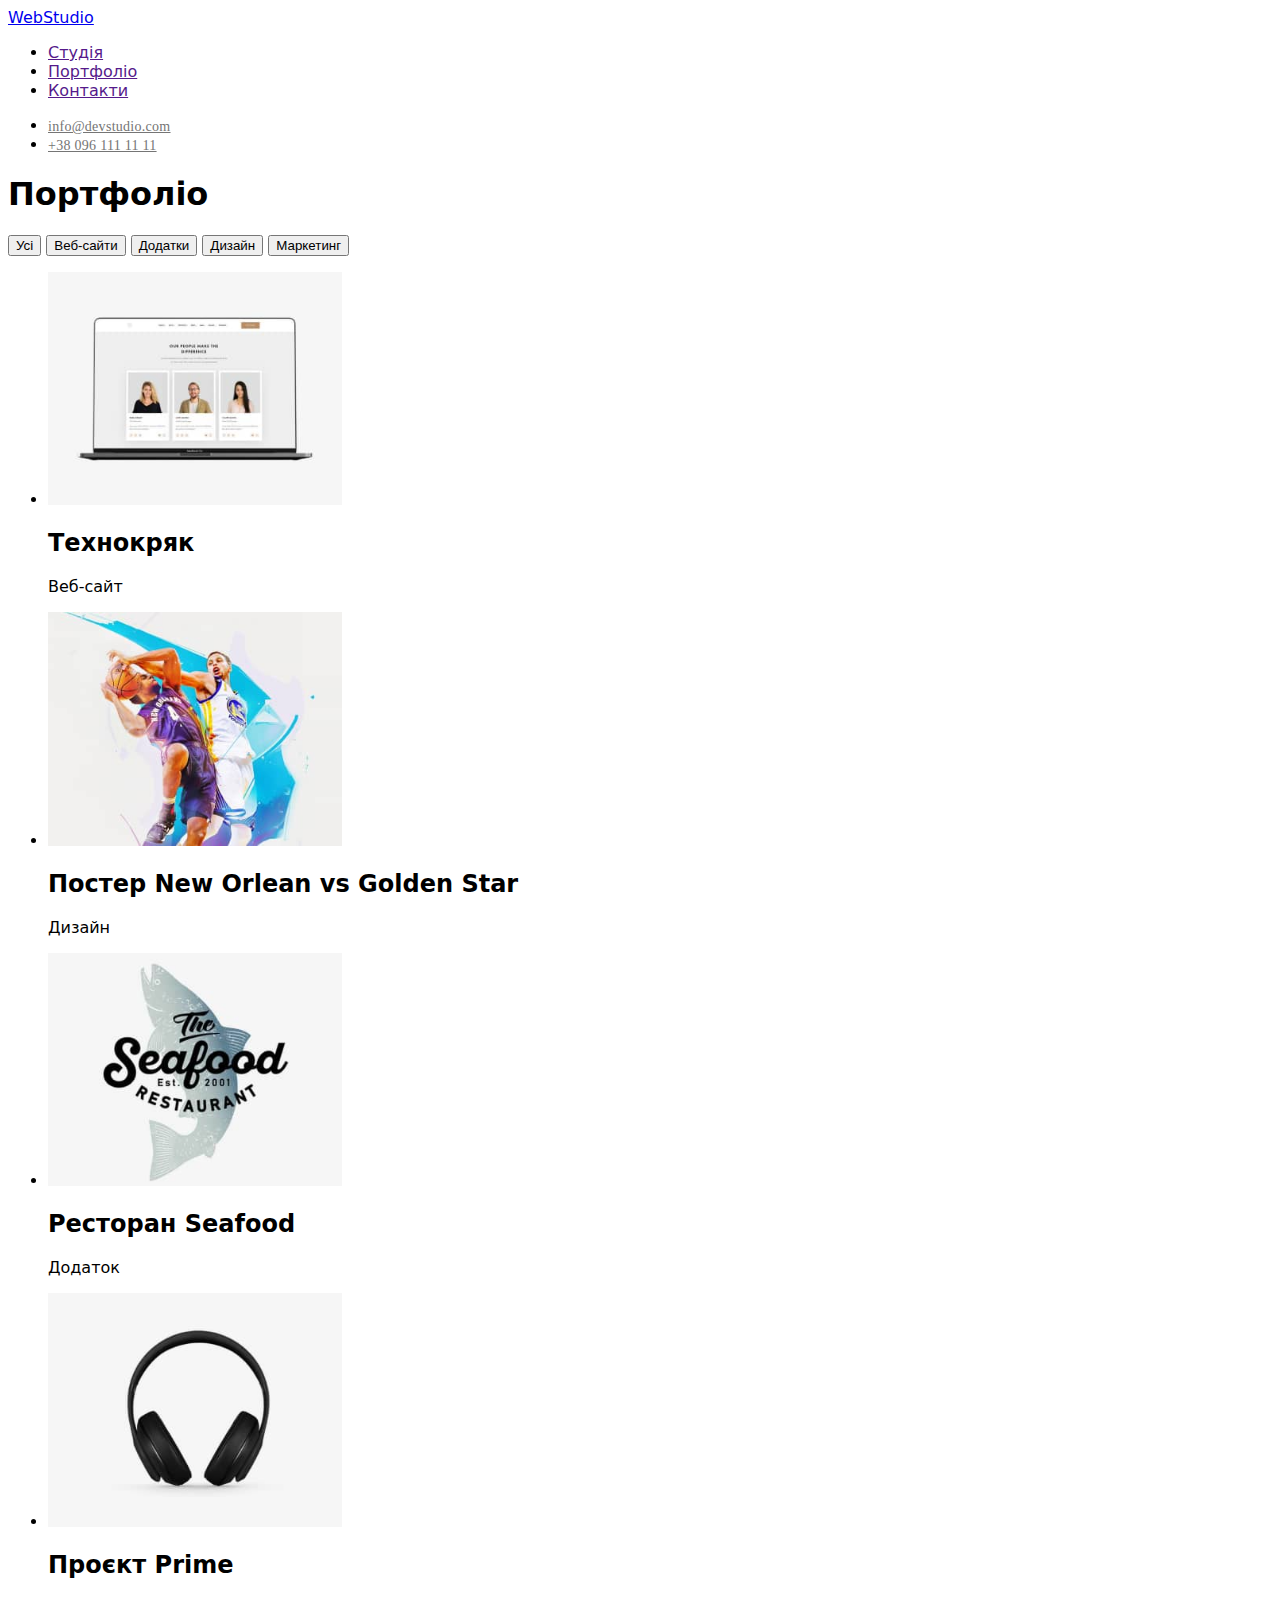
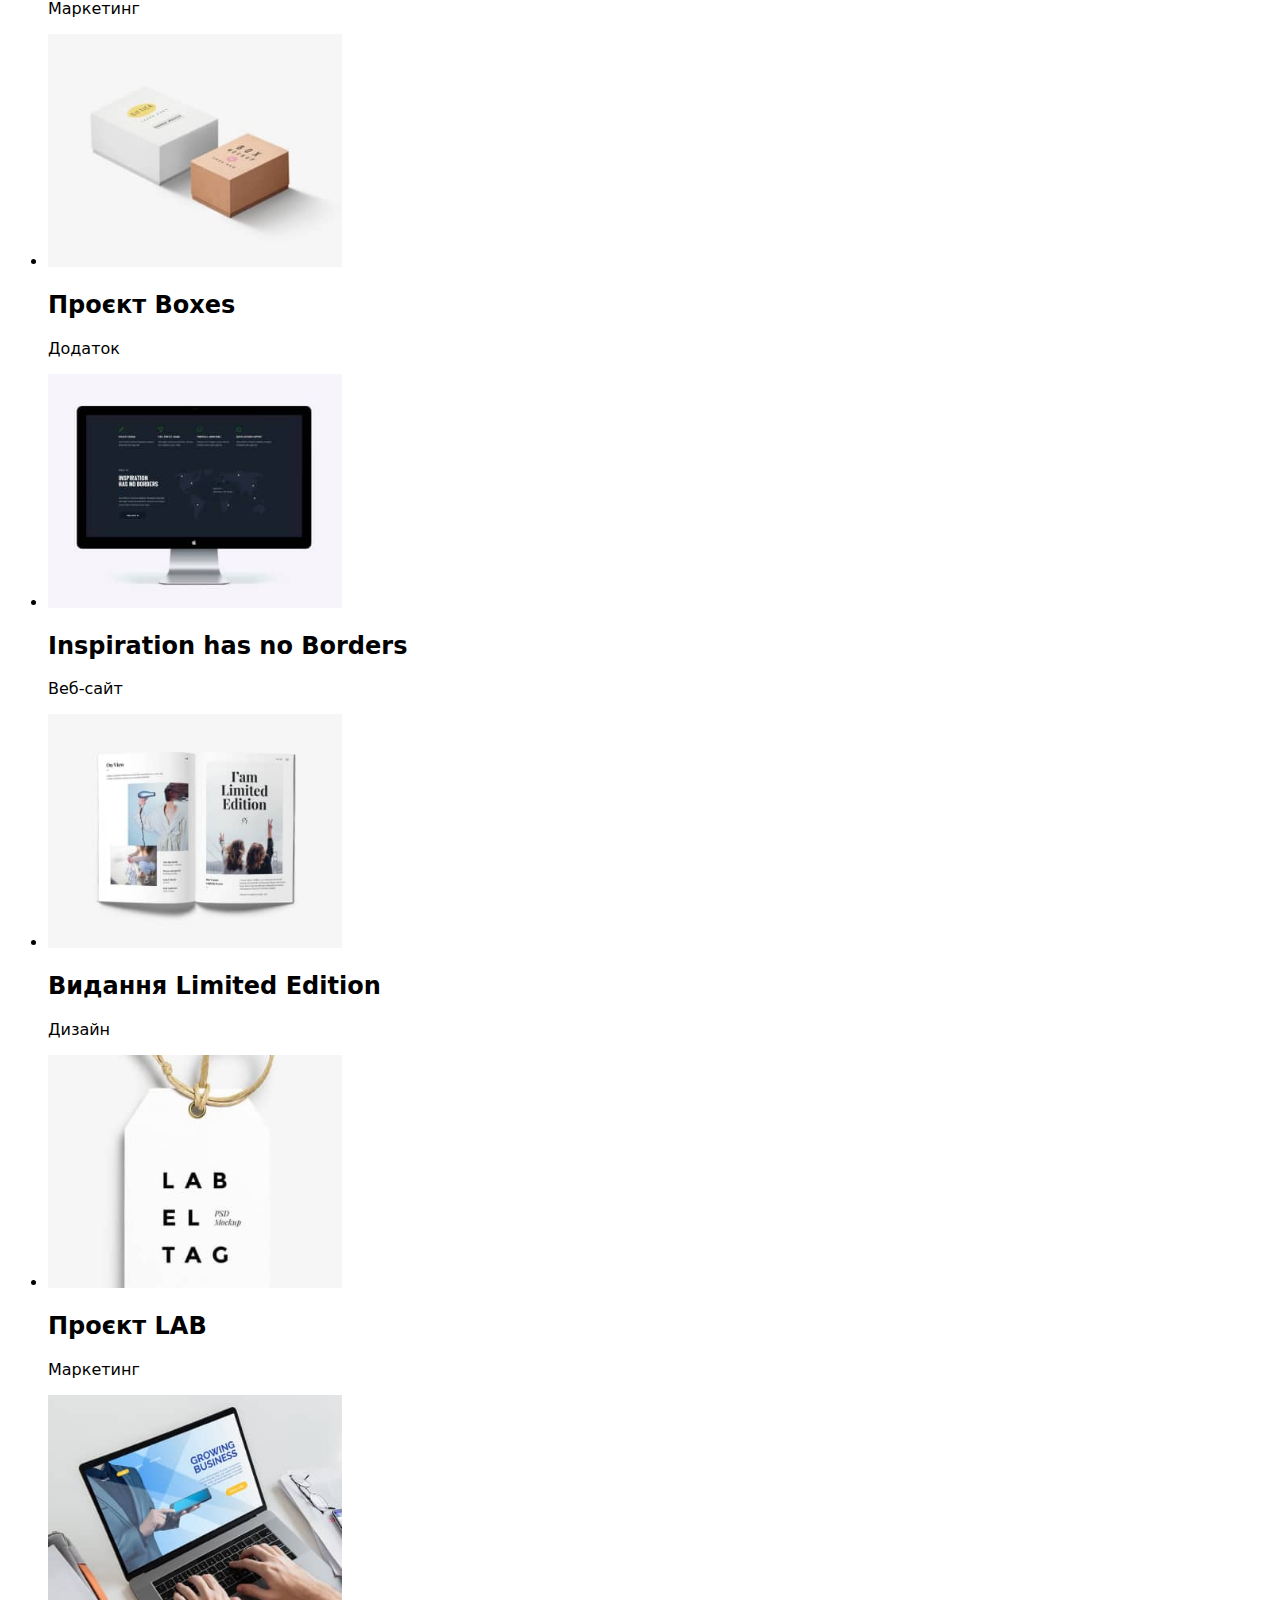
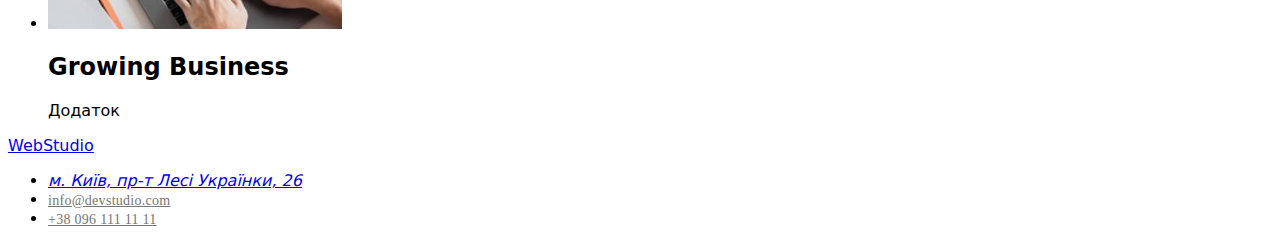
==== portfolio.html @ fe2d6c55 "додавання столів" ====
<!DOCTYPE html>
<html lang="en">
  <head>
    <meta charset="UTF-8" />
    <meta http-equiv="X-UA-Compatible" content="IE=edge" />
    <meta name="viewport" content="width=device-width, initial-scale=1.0" />
    <link rel="stylesheet" href="./css/styles.css" />
    <title>Portfolio</title>
    <link rel="stylesheet" href="./css/styles.css" />
  </head>
  <body>
    <!-- hesder -->
    <header>
      <nav>
        <a href="./index.html">WebStudio</a>
        <ul>
          <li><a href="">Студія</a></li>
          <li><a href="">Портфоліо</a></li>
          <li><a href="">Контакти</a></li>
        </ul>
      </nav>
      <ul>
        <li>
          <a href="mailto:info@devstudio.com" class="contact-link"
            >info@devstudio.com</a
          >
        </li>
        <li>
          <a href="tel:+380961111111" class="contact-link">+38 096 111 11 11</a>
        </li>
      </ul>
    </header>
    <!-- Main -->
    <main>
      <!-- Portfolio -->
      <section>
        <h1>Портфоліо</h1>
        <button type="button">Усі</button>
        <button type="button">Веб-сайти</button>
        <button type="button">Додатки</button>
        <button type="button">Дизайн</button>
        <button type="button">Маркетинг</button>
        <ul>
          <li>
            <img src="./images/portfolio/img.jpg" alt="" width="294" />
            <h2>Технокряк</h2>
            <p>Веб-сайт</p>
          </li>
          <li>
            <img src="./images/portfolio/img1.jpg" alt="" width="294" />
            <h2>Постер New Orlean vs Golden Star</h2>
            <p>Дизайн</p>
          </li>
          <li>
            <img src="./images/portfolio/img2.jpg" alt="" width="294" />
            <h2>Ресторан Seafood</h2>
            <p>Додаток</p>
          </li>
          <li>
            <img src="./images/portfolio/img3.jpg" alt="" width="294" />
            <h2>Проєкт Prime</h2>
            <p>Маркетинг</p>
          </li>
          <li>
            <img src="./images/portfolio/img4.jpg" alt="" width="294" />
            <h2>Проєкт Boxes</h2>
            <p>Додаток</p>
          </li>
          <li>
            <img src="./images/portfolio/img5.jpg" alt="" width="294" />
            <h2>Inspiration has no Borders</h2>
            <p>Веб-сайт</p>
          </li>
          <li>
            <img src="./images/portfolio/img6.jpg" alt="" width="294" />
            <h2>Видання Limited Edition</h2>
            <p>Дизайн</p>
          </li>
          <li>
            <img src="./images/portfolio/img7.jpg" alt="" width="294" />
            <h2>Проєкт LAB</h2>
            <p>Маркетинг</p>
          </li>
          <li>
            <img src="./images/portfolio/img8.jpg" alt="" width="294" />
            <h2>Growing Business</h2>
            <p>Додаток</p>
          </li>
        </ul>
      </section>
    </main>
    <!-- Footer -->
    <footer>
      <a href="./index.html">WebStudio</a>
      <address>
        <ul>
          <li>
            <a
              href="https://goo.gl/maps/CPtrU1FHBa2aNyZL9"
              target="_blank"
              rel="noopener noreferrer nofollow"
              >м. Київ, пр-т Лесі Українки, 26</a
            >
          </li>
          <li>
            <a href="mailto:info@devstudio.com" class="contact-link"
              >info@devstudio.com</a
            >
          </li>
          <li>
            <a href="tel:+380961111111" class="contact-link"
              >+38 096 111 11 11</a
            >
          </li>
        </ul>
      </address>
    </footer>
  </body>
</html>
---- css/styles.css ----
body {
   color: black;
   font-family: system-ui, -apple-system, BlinkMacSystemFont, 'Segoe UI', Roboto, Oxygen, Ubuntu, Cantarell, 'Open Sans', 'Helvetica Neue', sans-serif;
}

.page-header {}

.logo-web {
   font-family: 'Raleway';
   font-style: normal;
   font-weight: 700;
   font-size: 26px;
   line-height: 31px;
   letter-spacing: 0.03em;
   color: #2196F3;
}

.logo-studio {
   font-family: 'Raleway';
   font-style: normal;
   font-weight: 700;
   font-size: 26px;
   line-height: 31px;
   letter-spacing: 0.03em;
   color: #000000;
}

.link {
   font-family: 'Roboto';
   font-style: normal;
   font-weight: 500;
   font-size: 14px;
   line-height: 16px;
   letter-spacing: 0.02em;
   color: #212121;
}

.link:hover,
.contact-link:hover {
   color: #2196F3;
}

.contact-link {
   font-family: 'Roboto';
   font-style: normal;
   font-weight: 500;
   font-size: 14px;
   line-height: 16px;
   letter-spacing: 0.02em;
   color: #757575;
}

.title {}

.button {
   width: 216px;
   height: 50px;
   background: #2196F3;
   box-shadow: 0px 4px 4px rgba(0, 0, 0, 0.15);
   border-radius: 4px;
}

.subject {}

.heading {}

.footer {
   width: 1600px;
   height: 252px;
   left: 0px;
   top: 2094px;
   background: #2F303A;
}

.footer-logo {
   margin-left: 215px;
   margin-bottom: 161px;
}

.logo-studio-white {
   font-family: 'Raleway';
   font-style: normal;
   font-weight: 700;
   font-size: 26px;
   line-height: 31px;
   letter-spacing: 0.03em;
   color: #FFFFFF;
}

.list {}

.link-maps {
   font-family: 'Roboto';
   font-style: normal;
   font-weight: 400;
   font-size: 14px;
   line-height: 24px;
   letter-spacing: 0.03em;
   color: slategrey;
}
---- css/styles.css ----
body {
   color: black;
   font-family: system-ui, -apple-system, BlinkMacSystemFont, 'Segoe UI', Roboto, Oxygen, Ubuntu, Cantarell, 'Open Sans', 'Helvetica Neue', sans-serif;
}

.page-header {}

.logo-web {
   font-family: 'Raleway';
   font-style: normal;
   font-weight: 700;
   font-size: 26px;
   line-height: 31px;
   letter-spacing: 0.03em;
   color: #2196F3;
}

.logo-studio {
   font-family: 'Raleway';
   font-style: normal;
   font-weight: 700;
   font-size: 26px;
   line-height: 31px;
   letter-spacing: 0.03em;
   color: #000000;
}

.link {
   font-family: 'Roboto';
   font-style: normal;
   font-weight: 500;
   font-size: 14px;
   line-height: 16px;
   letter-spacing: 0.02em;
   color: #212121;
}

.link:hover,
.contact-link:hover {
   color: #2196F3;
}

.contact-link {
   font-family: 'Roboto';
   font-style: normal;
   font-weight: 500;
   font-size: 14px;
   line-height: 16px;
   letter-spacing: 0.02em;
   color: #757575;
}

.title {}

.button {
   width: 216px;
   height: 50px;
   background: #2196F3;
   box-shadow: 0px 4px 4px rgba(0, 0, 0, 0.15);
   border-radius: 4px;
}

.subject {}

.heading {}

.footer {
   width: 1600px;
   height: 252px;
   left: 0px;
   top: 2094px;
   background: #2F303A;
}

.footer-logo {
   margin-left: 215px;
   margin-bottom: 161px;
}

.logo-studio-white {
   font-family: 'Raleway';
   font-style: normal;
   font-weight: 700;
   font-size: 26px;
   line-height: 31px;
   letter-spacing: 0.03em;
   color: #FFFFFF;
}

.list {}

.link-maps {
   font-family: 'Roboto';
   font-style: normal;
   font-weight: 400;
   font-size: 14px;
   line-height: 24px;
   letter-spacing: 0.03em;
   color: slategrey;
}
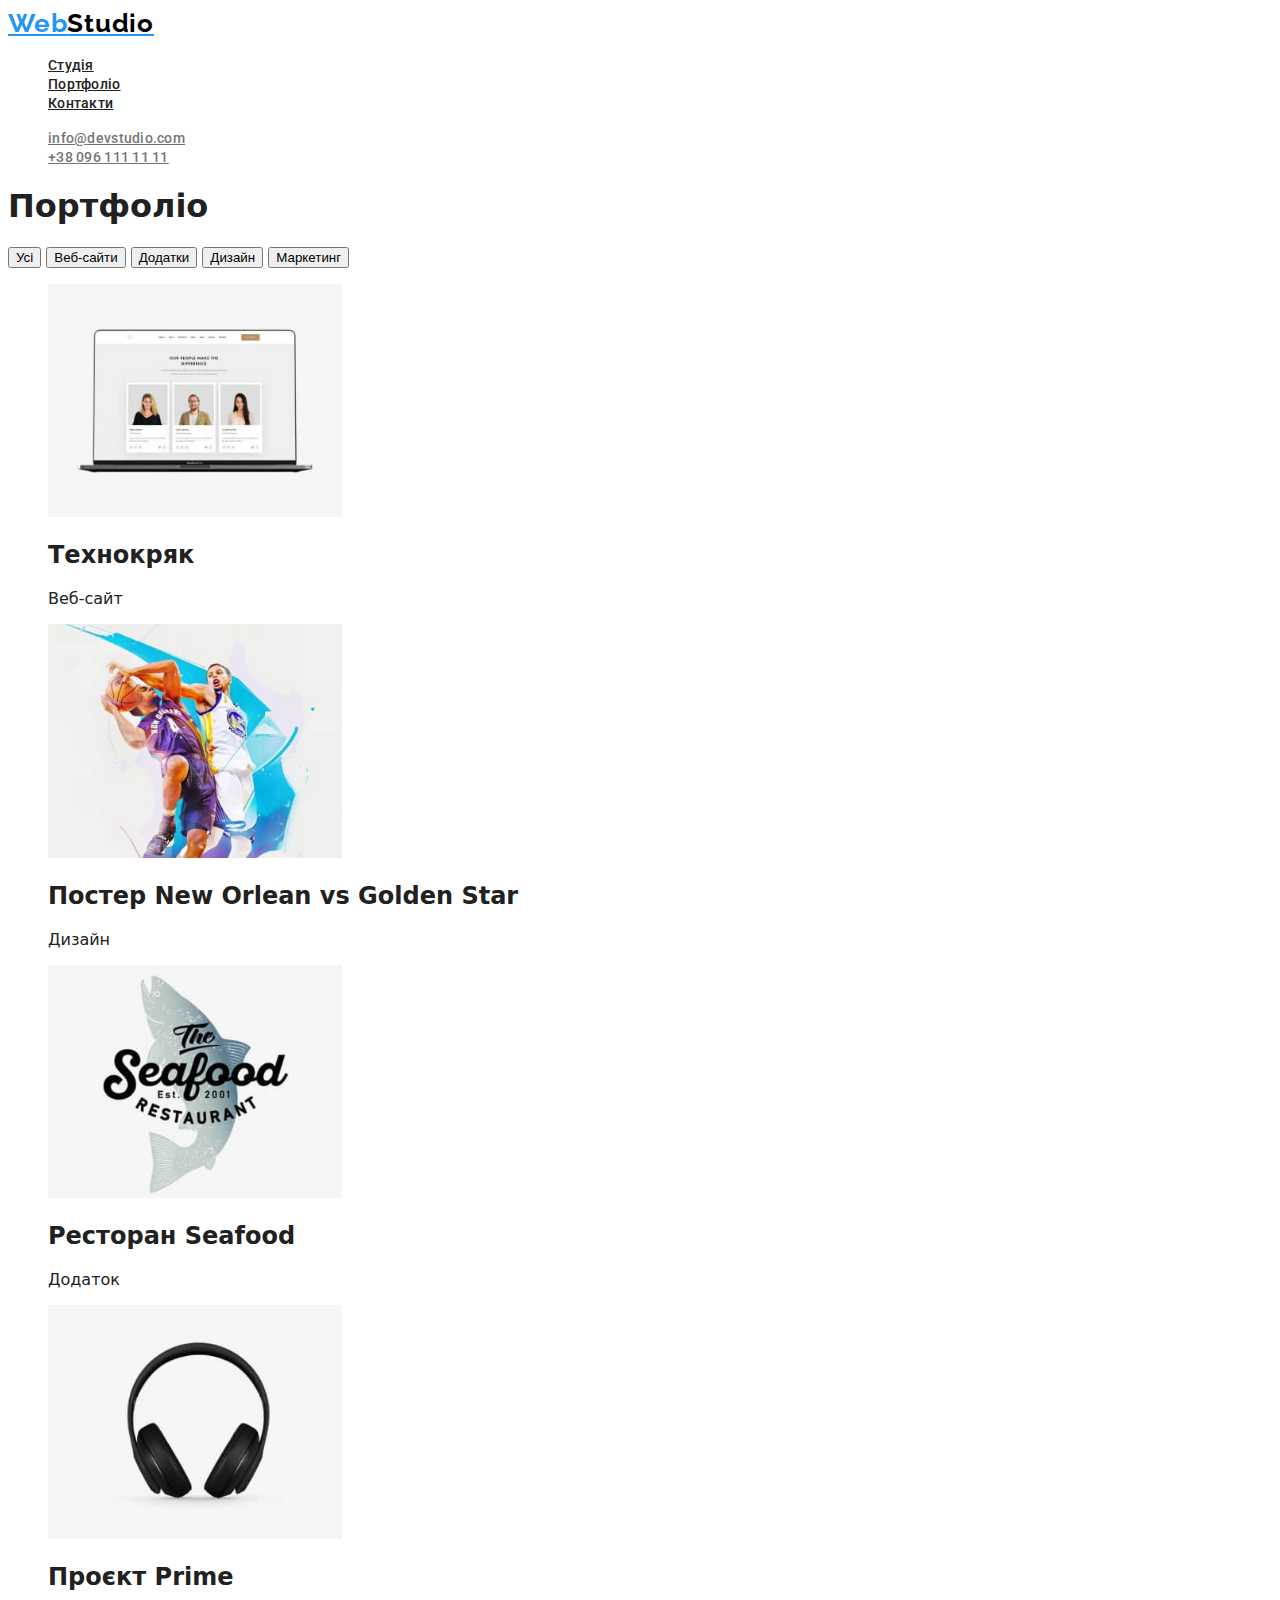
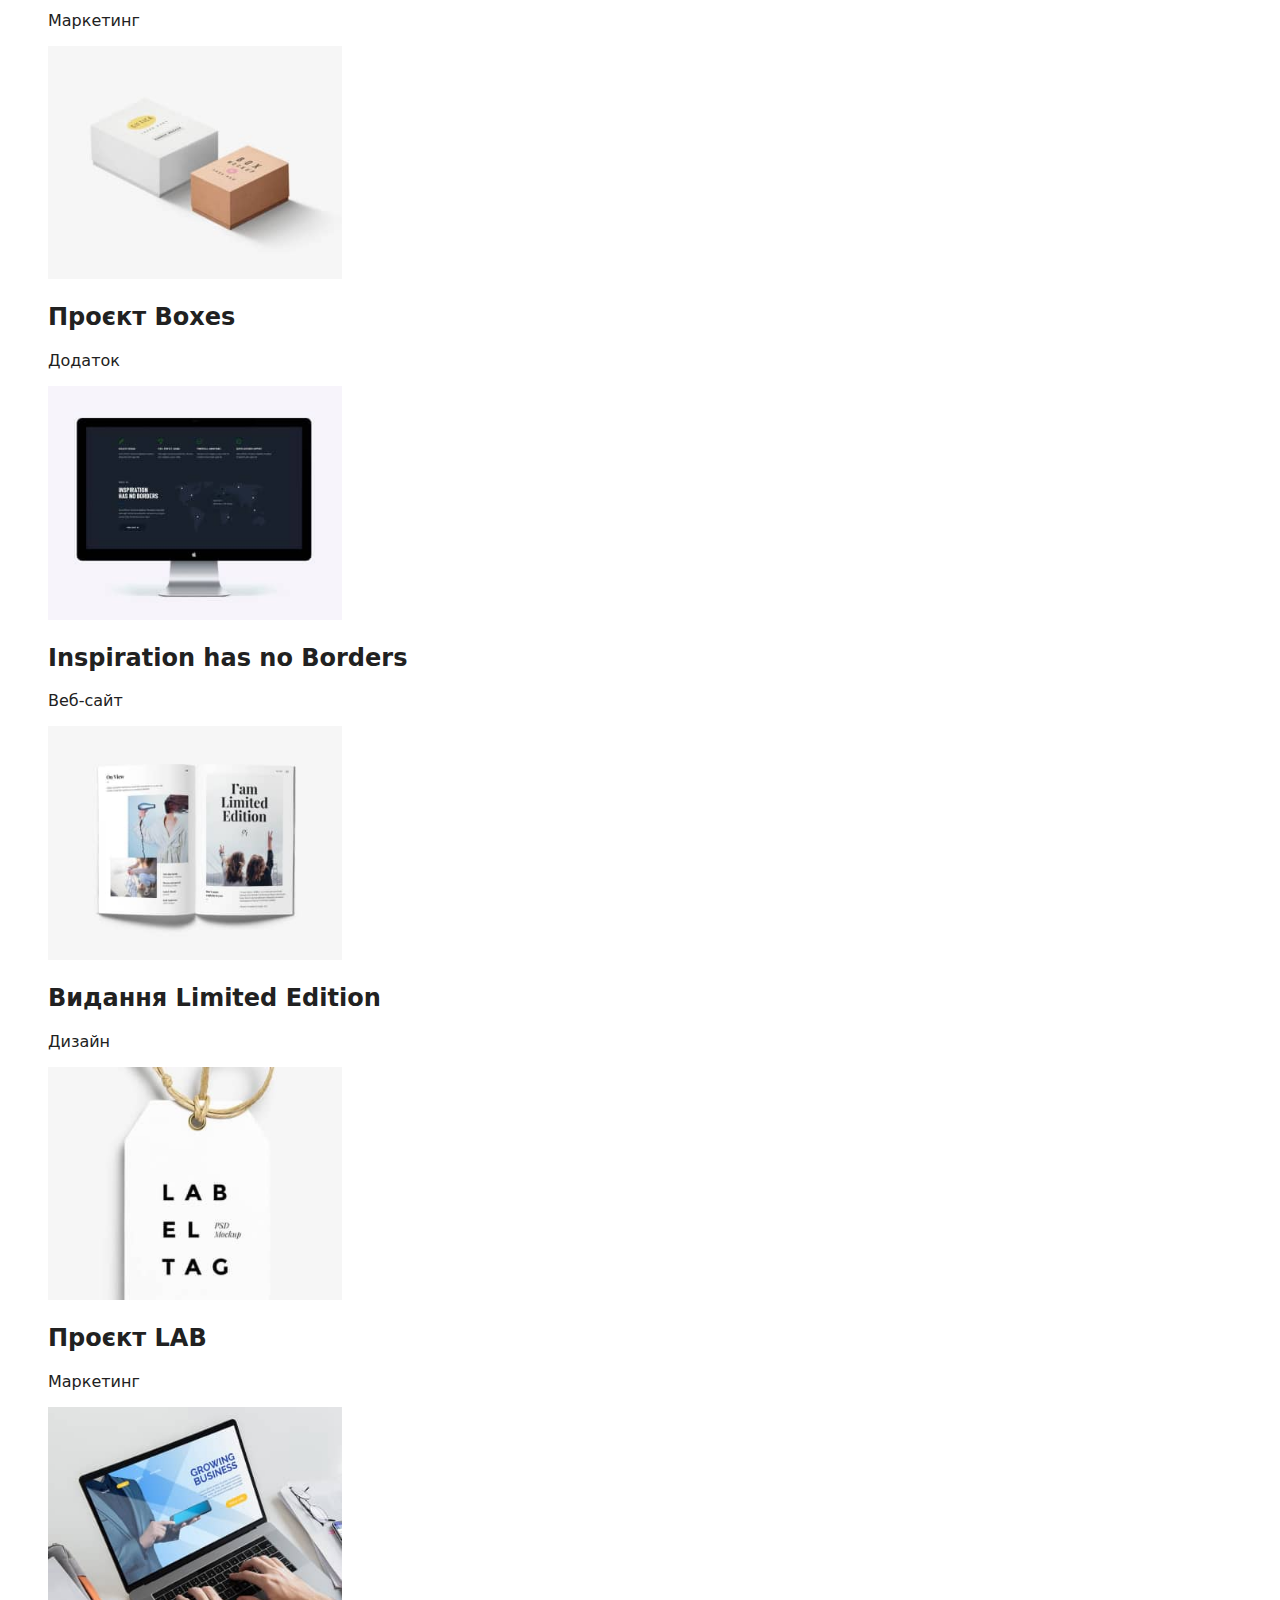
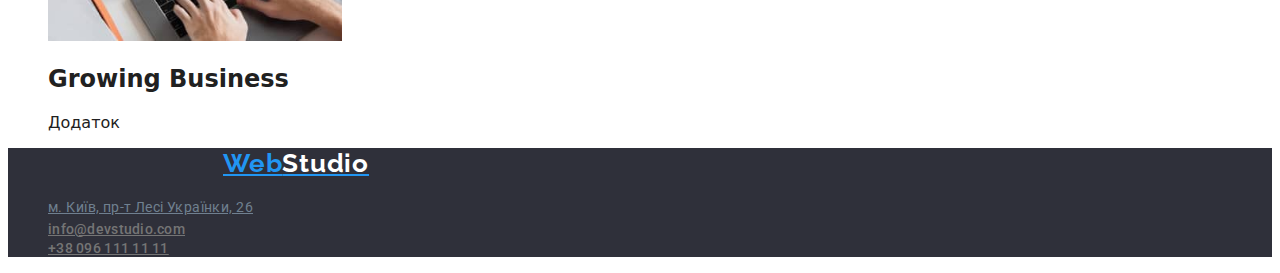
==== commit 86af5fcd: "reg" ====
--- a/portfolio.html
+++ b/portfolio.html
@@ -4,19 +4,32 @@
     <meta charset="UTF-8" />
     <meta http-equiv="X-UA-Compatible" content="IE=edge" />
     <meta name="viewport" content="width=device-width, initial-scale=1.0" />
-    <link rel="stylesheet" href="./css/styles.css" />
     <title>Portfolio</title>
     <link rel="stylesheet" href="./css/styles.css" />
+    <link rel="preconnect" href="https://fonts.googleapis.com" />
+    <link rel="preconnect" href="https://fonts.gstatic.com" crossorigin />
+    <link
+      href="https://fonts.googleapis.com/css2?family=Raleway:wght@700&display=swap"
+      rel="stylesheet"
+    />
+    <link rel="preconnect" href="https://fonts.googleapis.com" />
+    <link rel="preconnect" href="https://fonts.gstatic.com" crossorigin />
+    <link
+      href="https://fonts.googleapis.com/css2?family=Roboto:wght@400;500;700;900&display=swap"
+      rel="stylesheet"
+    />
   </head>
   <body>
-    <!-- hesder -->
-    <header>
+    <!-- ?Hesder -->
+    <header class="page-header">
       <nav>
-        <a href="./index.html">WebStudio</a>
+        <a href="./index.html" class="logo-web"
+          >Web<span class="logo-studio">Studio</span></a
+        >
         <ul>
-          <li><a href="">Студія</a></li>
-          <li><a href="">Портфоліо</a></li>
-          <li><a href="">Контакти</a></li>
+          <li><a href="" class="site-nav">Студія</a></li>
+          <li><a href="./portfolio.html" class="site-nav">Портфоліо</a></li>
+          <li><a href="" class="site-nav">Контакти</a></li>
         </ul>
       </nav>
       <ul>
@@ -30,9 +43,9 @@
         </li>
       </ul>
     </header>
-    <!-- Main -->
+    <!-- ?Main -->
     <main>
-      <!-- Portfolio -->
+      <!-- ?Portfolio -->
       <section>
         <h1>Портфоліо</h1>
         <button type="button">Усі</button>
@@ -89,16 +102,19 @@
         </ul>
       </section>
     </main>
-    <!-- Footer -->
-    <footer>
-      <a href="./index.html">WebStudio</a>
+    <!-- ?Footer -->
+    <footer class="footer">
+      <a href="./index.html" class="logo-web footer-logo"
+        >Web<span class="logo-studio-white">Studio</span></a
+      >
       <address>
-        <ul>
+        <ul class="list">
           <li>
             <a
               href="https://goo.gl/maps/CPtrU1FHBa2aNyZL9"
               target="_blank"
               rel="noopener noreferrer nofollow"
+              class="link-maps"
               >м. Київ, пр-т Лесі Українки, 26</a
             >
           </li>
--- a/css/styles.css
+++ b/css/styles.css
@@ -1,7 +1,20 @@
+:root {
+   --background-color-white: #ffffff;
+   --text-color-white: #ffffff;
+
+}
+
 body {
-   color: black;
-   font-family: system-ui, -apple-system, BlinkMacSystemFont, 'Segoe UI', Roboto, Oxygen, Ubuntu, Cantarell, 'Open Sans', 'Helvetica Neue', sans-serif;
+   background-color: var(--background-color-white);
+   color: #212121;
+   font-family: system-ui, -apple-system, BlinkMacSystemFont, 'Segoe UI', Roboto, 'Open Sans', 'Helvetica Neue', sans-serif;
 }
+
+ul {
+   list-style: none;
+}
+
+/* ?Header */
 
 .page-header {}
 
@@ -25,7 +38,7 @@
    color: #000000;
 }
 
-.link {
+.site-nav {
    font-family: 'Roboto';
    font-style: normal;
    font-weight: 500;
@@ -35,8 +48,10 @@
    color: #212121;
 }
 
-.link:hover,
-.contact-link:hover {
+.site-nav:hover,
+.site-nav:focus,
+.contact-link:hover,
+.contact-link:focus {
    color: #2196F3;
 }
 
@@ -50,26 +65,78 @@
    color: #757575;
 }
 
-.title {}
+/* ?Section 1 */
+
+.title {
+   background-color: #2F303A;
+
+}
+
+.text {
+   font-style: normal;
+   font-weight: 900;
+   font-size: 44px;
+   line-height: 60px;
+   text-align: center;
+   letter-spacing: 0.06em;
+   text-transform: uppercase;
+   color: var(--text-color-white);
+}
 
 .button {
    width: 216px;
    height: 50px;
-   background: #2196F3;
+   background-color: #2196F3;
    box-shadow: 0px 4px 4px rgba(0, 0, 0, 0.15);
    border-radius: 4px;
 }
 
-.subject {}
+.button-text {
+   color: var(--text-color-white);
+}
 
-.heading {}
+/* ?Section 2 */
+
+.subject {
+   background-color: #f5f5f5;
+}
+
+
+/* ?Section 3 */
+
+.heading {
+   background-color: #F5F4FA;
+
+}
+
+.igor {
+   background-color: var(--background-color-white);
+   box-shadow: 0px 1px 3px rgba(0, 0, 0, 0.12), 0px 1px 1px rgba(0, 0, 0, 0.14), 0px 2px 1px rgba(0, 0, 0, 0.2);
+   border-radius: 0px 0px 4px 4px;
+}
+
+.olga {
+   background-color: var(--background-color-white);
+   box-shadow: 0px 1px 3px rgba(0, 0, 0, 0.12), 0px 1px 1px rgba(0, 0, 0, 0.14), 0px 2px 1px rgba(0, 0, 0, 0.2);
+   border-radius: 0px 0px 4px 4px;
+}
+
+.mykola {
+   background-color: var(--background-color-white);
+   box-shadow: 0px 1px 3px rgba(0, 0, 0, 0.12), 0px 1px 1px rgba(0, 0, 0, 0.14), 0px 2px 1px rgba(0, 0, 0, 0.2);
+   border-radius: 0px 0px 4px 4px;
+}
+
+.mykhaylo {
+   background-color: var(--background-color-white);
+   box-shadow: 0px 1px 3px rgba(0, 0, 0, 0.12), 0px 1px 1px rgba(0, 0, 0, 0.14), 0px 2px 1px rgba(0, 0, 0, 0.2);
+   border-radius: 0px 0px 4px 4px;
+}
+
+/* ?Footer */
 
 .footer {
-   width: 1600px;
-   height: 252px;
-   left: 0px;
-   top: 2094px;
-   background: #2F303A;
+   background-color: #2F303A;
 }
 
 .footer-logo {
@@ -84,7 +151,7 @@
    font-size: 26px;
    line-height: 31px;
    letter-spacing: 0.03em;
-   color: #FFFFFF;
+   color: var(--text-color-white);
 }
 
 .list {}
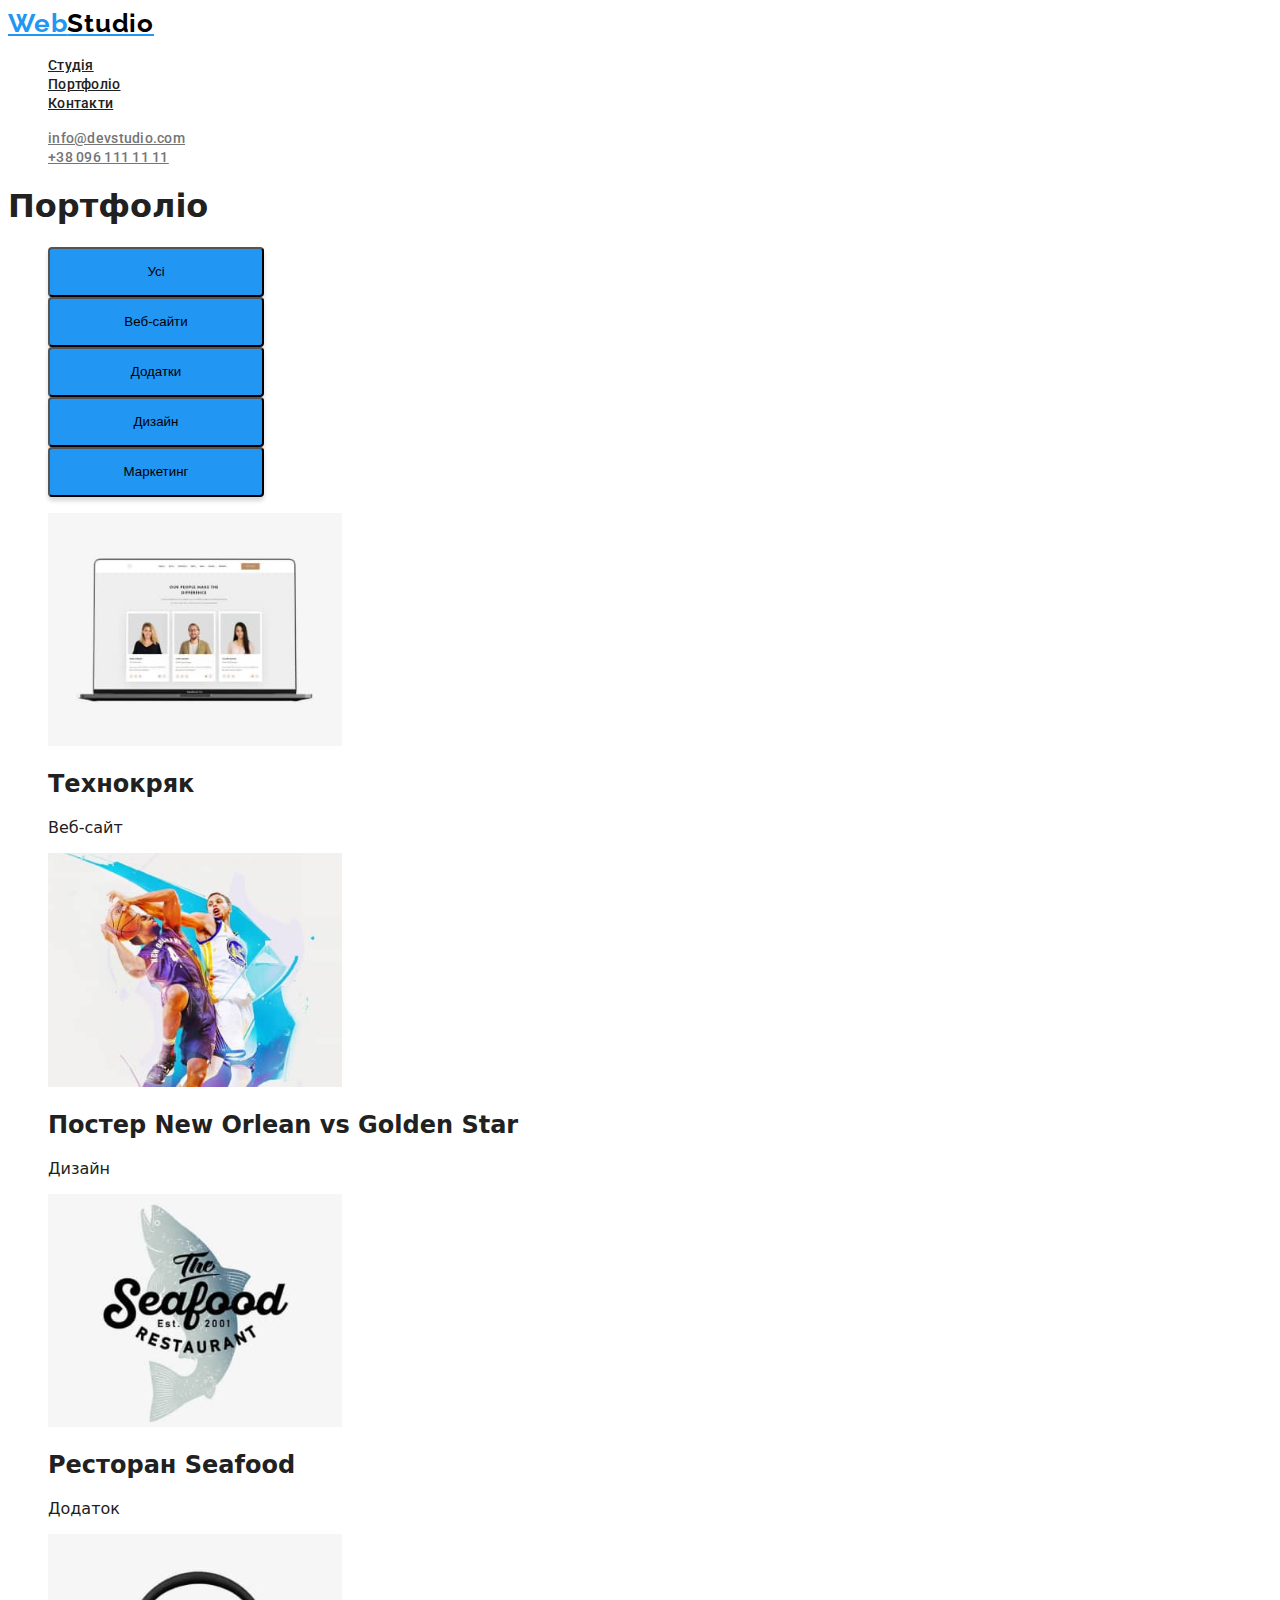
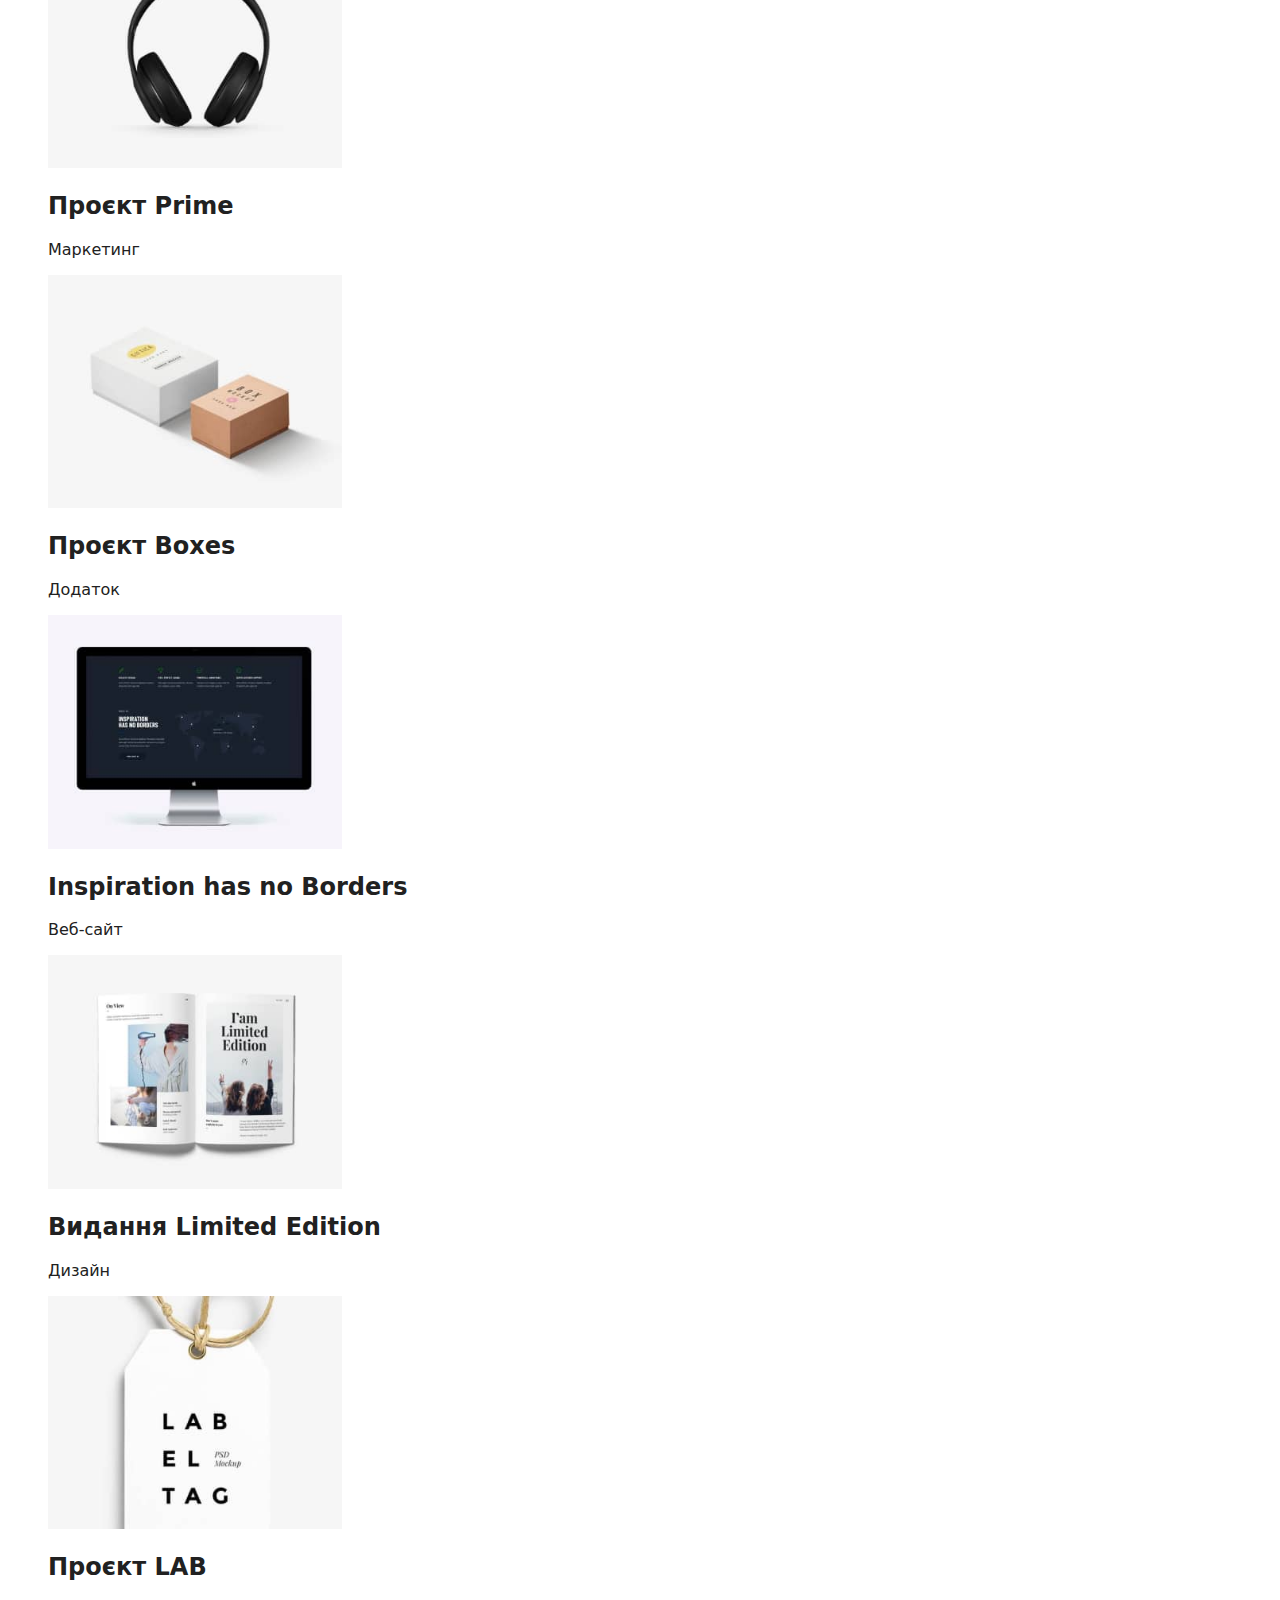
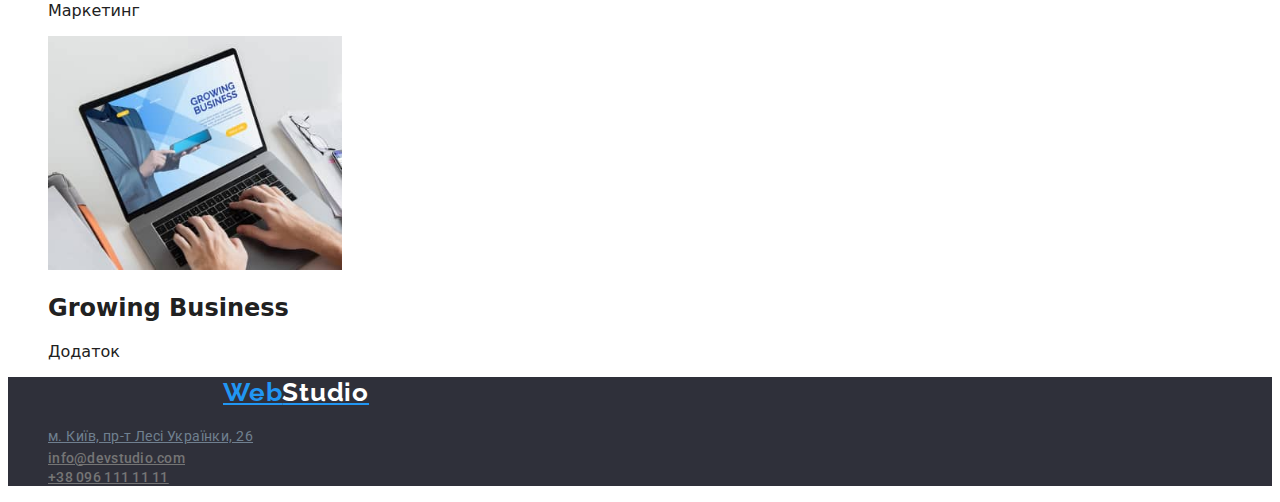
==== commit b1371378: "1" ====
--- a/portfolio.html
+++ b/portfolio.html
@@ -1,21 +1,15 @@
 <!DOCTYPE html>
-<html lang="en">
+<html lang="uk">
   <head>
     <meta charset="UTF-8" />
     <meta http-equiv="X-UA-Compatible" content="IE=edge" />
     <meta name="viewport" content="width=device-width, initial-scale=1.0" />
-    <title>Portfolio</title>
+    <title>Document</title>
     <link rel="stylesheet" href="./css/styles.css" />
     <link rel="preconnect" href="https://fonts.googleapis.com" />
     <link rel="preconnect" href="https://fonts.gstatic.com" crossorigin />
     <link
-      href="https://fonts.googleapis.com/css2?family=Raleway:wght@700&display=swap"
-      rel="stylesheet"
-    />
-    <link rel="preconnect" href="https://fonts.googleapis.com" />
-    <link rel="preconnect" href="https://fonts.gstatic.com" crossorigin />
-    <link
-      href="https://fonts.googleapis.com/css2?family=Roboto:wght@400;500;700;900&display=swap"
+      href="https://fonts.googleapis.com/css2?family=Raleway:wght@700&family=Roboto:wght@400;500;700;900&display=swap"
       rel="stylesheet"
     />
   </head>
@@ -48,11 +42,13 @@
       <!-- ?Portfolio -->
       <section>
         <h1>Портфоліо</h1>
-        <button type="button">Усі</button>
-        <button type="button">Веб-сайти</button>
-        <button type="button">Додатки</button>
-        <button type="button">Дизайн</button>
-        <button type="button">Маркетинг</button>
+        <ul>
+          <li><button type="button" class="button">Усі</button></li>
+          <li><button type="button" class="button">Веб-сайти</button></li>
+          <li><button type="button" class="button">Додатки</button></li>
+          <li><button type="button" class="button">Дизайн</button></li>
+          <li><button type="button" class="button">Маркетинг</button></li>
+        </ul>
         <ul>
           <li>
             <img src="./images/portfolio/img.jpg" alt="" width="294" />
--- a/css/styles.css
+++ b/css/styles.css
@@ -101,6 +101,19 @@
    background-color: #f5f5f5;
 }
 
+.visually-hidden {
+   position: absolute;
+   white-space: nowrap;
+   width: 1px;
+   height: 1px;
+   overflow: hidden;
+   border: 0;
+   padding: 0;
+   clip: rect(0 0 0 0);
+   clip-path: inset(50%);
+   margin: -1px;
+}
+
 
 /* ?Section 3 */
 
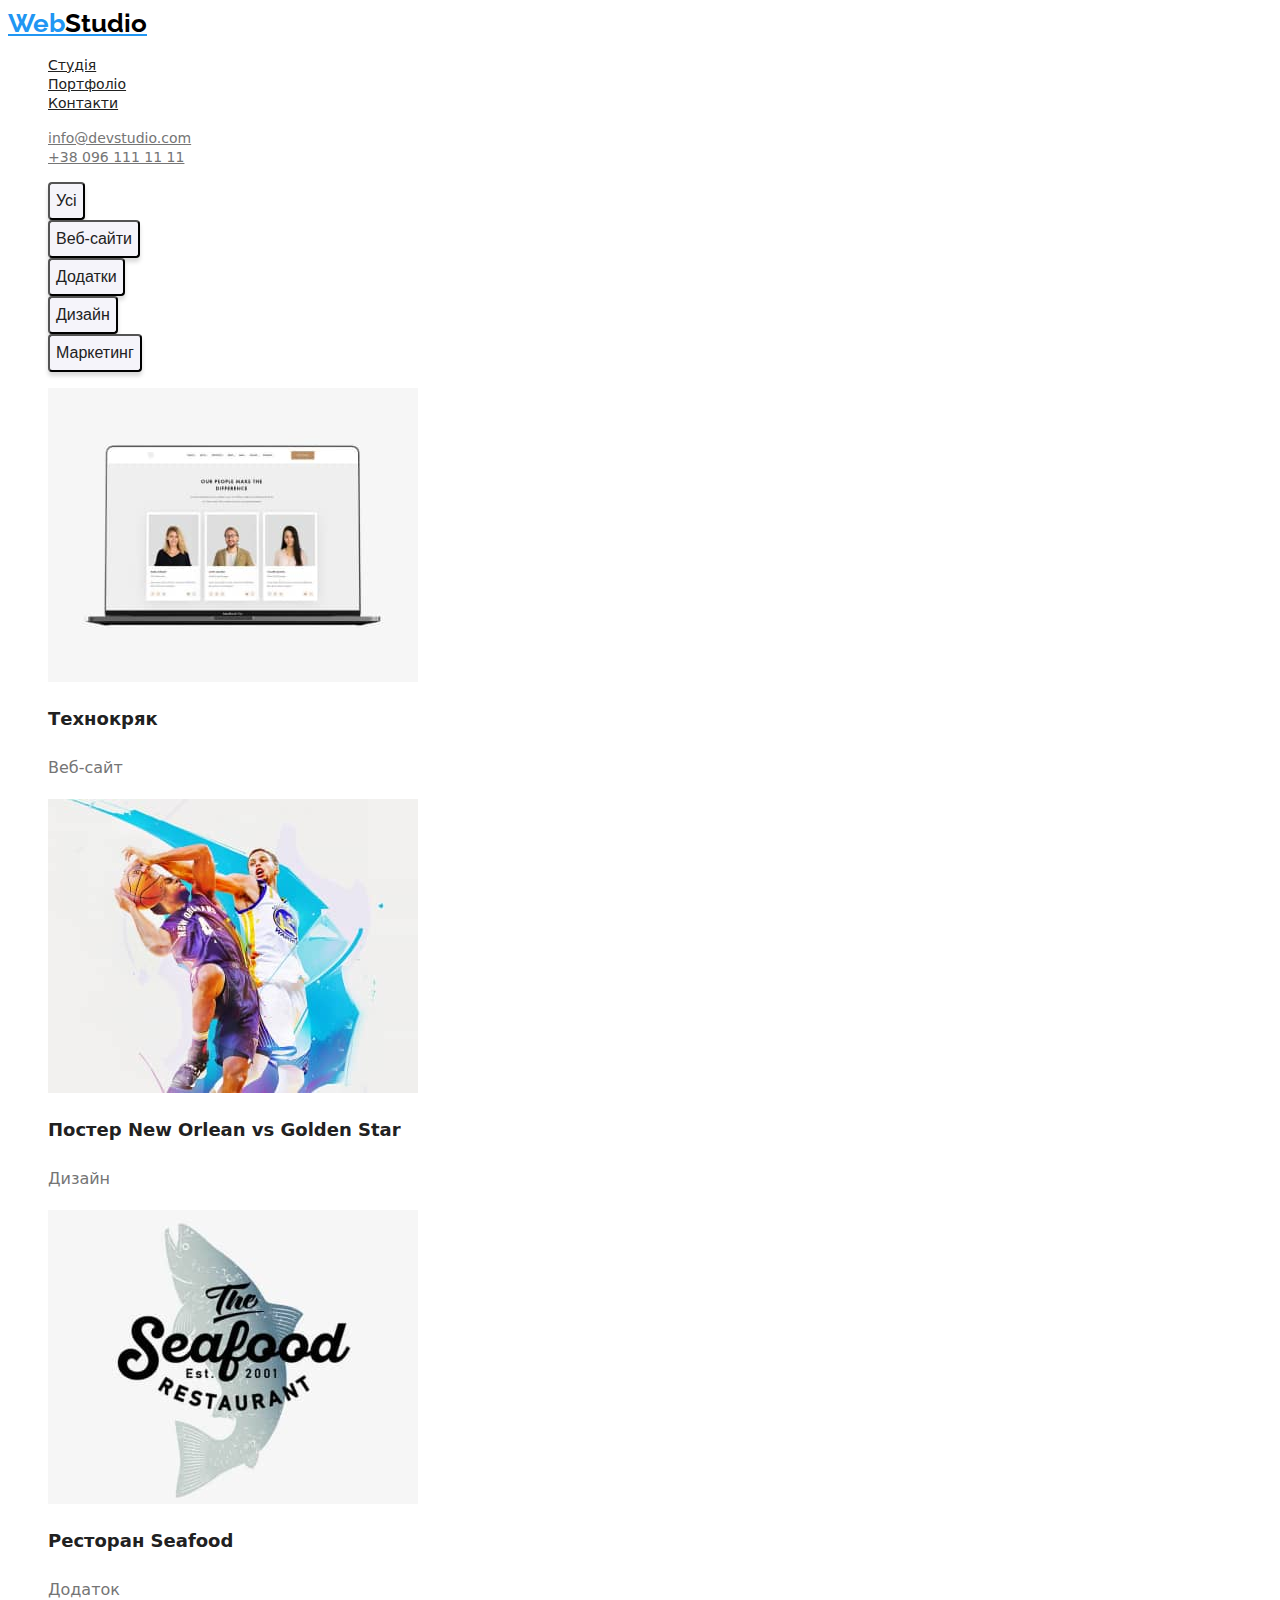
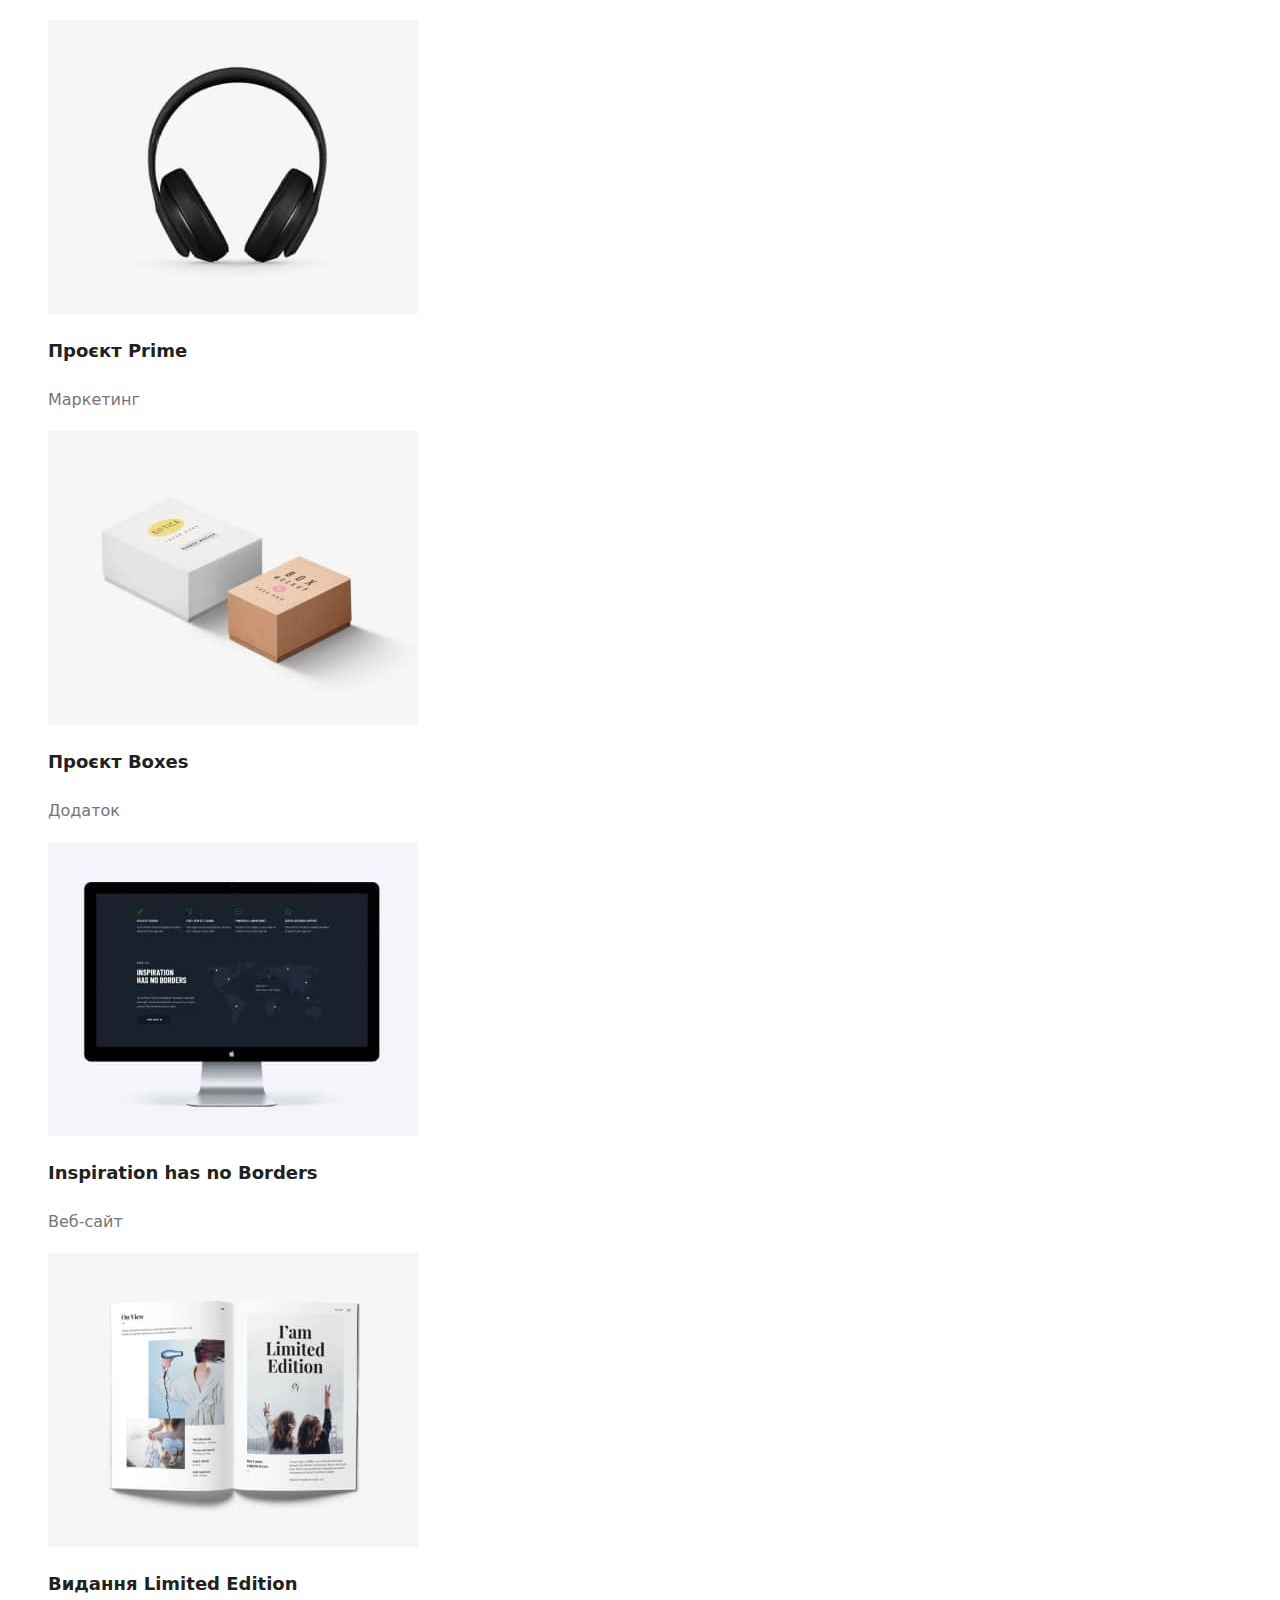
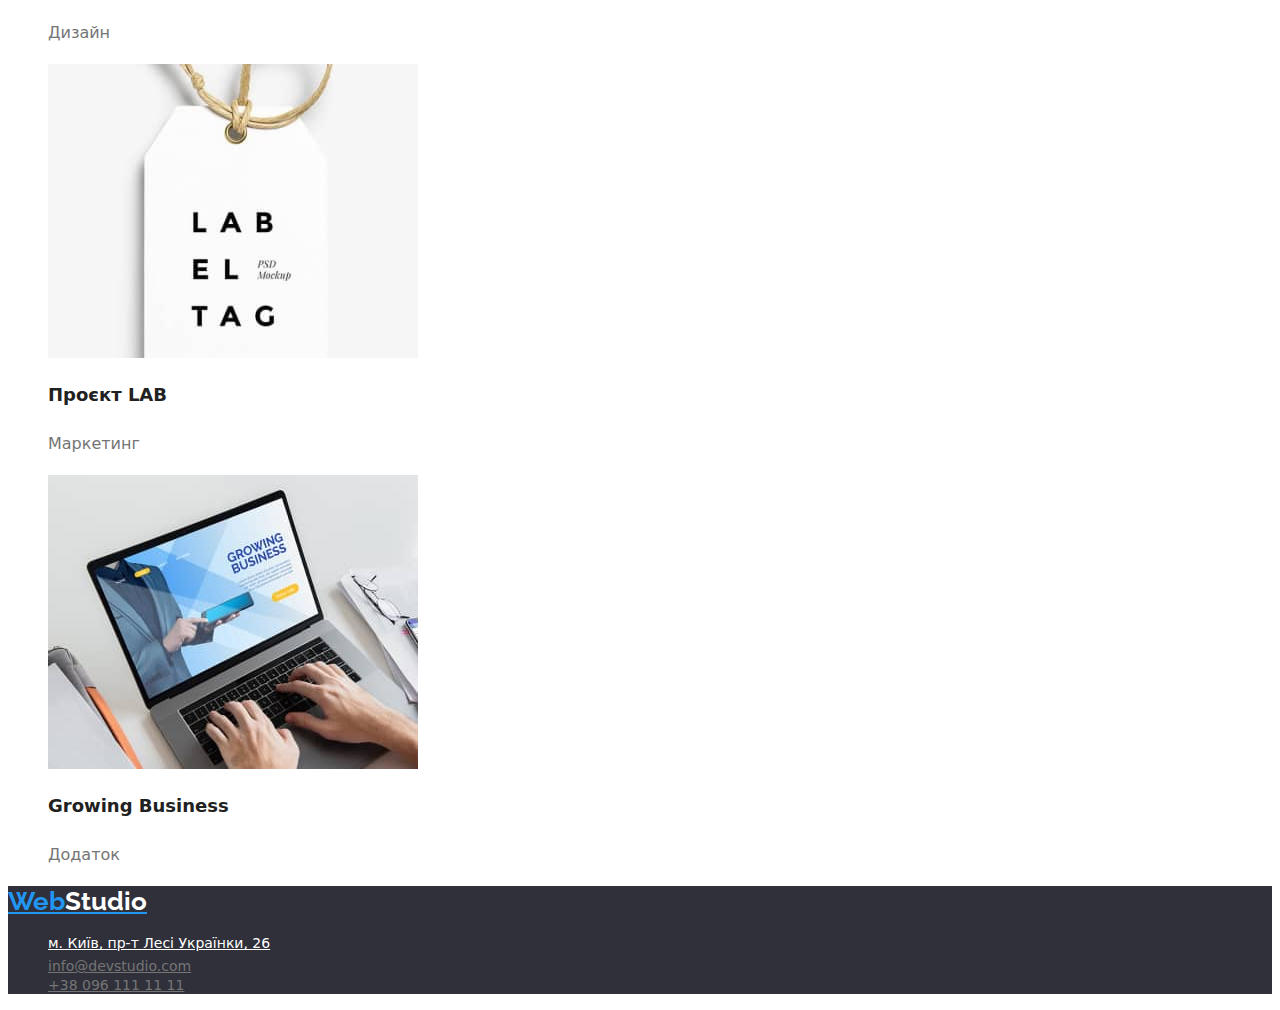
==== commit cf9187db: "підготовка до здачі" ====
--- a/portfolio.html
+++ b/portfolio.html
@@ -5,13 +5,13 @@
     <meta http-equiv="X-UA-Compatible" content="IE=edge" />
     <meta name="viewport" content="width=device-width, initial-scale=1.0" />
     <title>Document</title>
-    <link rel="stylesheet" href="./css/styles.css" />
     <link rel="preconnect" href="https://fonts.googleapis.com" />
     <link rel="preconnect" href="https://fonts.gstatic.com" crossorigin />
     <link
       href="https://fonts.googleapis.com/css2?family=Raleway:wght@700&family=Roboto:wght@400;500;700;900&display=swap"
       rel="stylesheet"
     />
+    <link rel="stylesheet" href="./css/styles.css" />
   </head>
   <body>
     <!-- ?Hesder -->
@@ -20,8 +20,8 @@
         <a href="./index.html" class="logo-web"
           >Web<span class="logo-studio">Studio</span></a
         >
-        <ul>
-          <li><a href="" class="site-nav">Студія</a></li>
+        <ul class="">
+          <li><a href="./index.html" class="site-nav">Студія</a></li>
           <li><a href="./portfolio.html" class="site-nav">Портфоліо</a></li>
           <li><a href="" class="site-nav">Контакти</a></li>
         </ul>
@@ -37,12 +37,11 @@
         </li>
       </ul>
     </header>
-    <!-- ?Main -->
     <main>
       <!-- ?Portfolio -->
       <section>
-        <h1>Портфоліо</h1>
-        <ul>
+        <h1 class="visually-hidden">Портфоліо</h1>
+        <ul class="list">
           <li><button type="button" class="button">Усі</button></li>
           <li><button type="button" class="button">Веб-сайти</button></li>
           <li><button type="button" class="button">Додатки</button></li>
@@ -50,61 +49,61 @@
           <li><button type="button" class="button">Маркетинг</button></li>
         </ul>
         <ul>
-          <li>
-            <img src="./images/portfolio/img.jpg" alt="" width="294" />
-            <h2>Технокряк</h2>
-            <p>Веб-сайт</p>
+          <li class="items">
+            <img src="./images/portfolio/img.jpg" alt="" width="370" />
+            <h2 class="slogan">Технокряк</h2>
+            <p class="desc">Веб-сайт</p>
           </li>
-          <li>
-            <img src="./images/portfolio/img1.jpg" alt="" width="294" />
-            <h2>Постер New Orlean vs Golden Star</h2>
-            <p>Дизайн</p>
+          <li class="items">
+            <img src="./images/portfolio/img1.jpg" alt="" width="370" />
+            <h2 class="slogan">Постер New Orlean vs Golden Star</h2>
+            <p class="desc">Дизайн</p>
           </li>
-          <li>
-            <img src="./images/portfolio/img2.jpg" alt="" width="294" />
-            <h2>Ресторан Seafood</h2>
-            <p>Додаток</p>
+          <li class="items">
+            <img src="./images/portfolio/img2.jpg" alt="" width="370" />
+            <h2 class="slogan">Ресторан Seafood</h2>
+            <p class="desc">Додаток</p>
           </li>
-          <li>
-            <img src="./images/portfolio/img3.jpg" alt="" width="294" />
-            <h2>Проєкт Prime</h2>
-            <p>Маркетинг</p>
+          <li class="items">
+            <img src="./images/portfolio/img3.jpg" alt="" width="370" />
+            <h2 class="slogan">Проєкт Prime</h2>
+            <p class="desc">Маркетинг</p>
           </li>
-          <li>
-            <img src="./images/portfolio/img4.jpg" alt="" width="294" />
-            <h2>Проєкт Boxes</h2>
-            <p>Додаток</p>
+          <li class="items">
+            <img src="./images/portfolio/img4.jpg" alt="" width="370" />
+            <h2 class="slogan">Проєкт Boxes</h2>
+            <p class="desc">Додаток</p>
           </li>
-          <li>
-            <img src="./images/portfolio/img5.jpg" alt="" width="294" />
-            <h2>Inspiration has no Borders</h2>
-            <p>Веб-сайт</p>
+          <li class="items">
+            <img src="./images/portfolio/img5.jpg" alt="" width="370" />
+            <h2 class="slogan">Inspiration has no Borders</h2>
+            <p class="desc">Веб-сайт</p>
           </li>
-          <li>
-            <img src="./images/portfolio/img6.jpg" alt="" width="294" />
-            <h2>Видання Limited Edition</h2>
-            <p>Дизайн</p>
+          <li class="items">
+            <img src="./images/portfolio/img6.jpg" alt="" width="370" />
+            <h2 class="slogan">Видання Limited Edition</h2>
+            <p class="desc">Дизайн</p>
           </li>
-          <li>
-            <img src="./images/portfolio/img7.jpg" alt="" width="294" />
-            <h2>Проєкт LAB</h2>
-            <p>Маркетинг</p>
+          <li class="items">
+            <img src="./images/portfolio/img7.jpg" alt="" width="370" />
+            <h2 class="slogan">Проєкт LAB</h2>
+            <p class="desc">Маркетинг</p>
           </li>
-          <li>
-            <img src="./images/portfolio/img8.jpg" alt="" width="294" />
-            <h2>Growing Business</h2>
-            <p>Додаток</p>
+          <li class="items">
+            <img src="./images/portfolio/img8.jpg" alt="" width="370" />
+            <h2 class="slogan">Growing Business</h2>
+            <p class="desc">Додаток</p>
           </li>
         </ul>
       </section>
     </main>
     <!-- ?Footer -->
     <footer class="footer">
-      <a href="./index.html" class="logo-web footer-logo"
-        >Web<span class="logo-studio-white">Studio</span></a
+      <a href="./index.html" class="logo-web"
+        >Web<span class="logo-studio">Studio</span></a
       >
       <address>
-        <ul class="list">
+        <ul>
           <li>
             <a
               href="https://goo.gl/maps/CPtrU1FHBa2aNyZL9"
--- a/css/styles.css
+++ b/css/styles.css
@@ -1,12 +1,15 @@
 :root {
    --background-color-white: #ffffff;
    --text-color-white: #ffffff;
+   --text-color-silver: #757575;
+   --text-color-black: #212121;
+   --button-color: #2196f3;
 
 }
 
 body {
    background-color: var(--background-color-white);
-   color: #212121;
+   color: var(--text-color-black);
    font-family: system-ui, -apple-system, BlinkMacSystemFont, 'Segoe UI', Roboto, 'Open Sans', 'Helvetica Neue', sans-serif;
 }
 
@@ -20,49 +23,40 @@
 
 .logo-web {
    font-family: 'Raleway';
-   font-style: normal;
    font-weight: 700;
    font-size: 26px;
-   line-height: 31px;
-   letter-spacing: 0.03em;
-   color: #2196F3;
+   line-height: 1.19;
+   color: var(--button-color);
 }
 
 .logo-studio {
    font-family: 'Raleway';
-   font-style: normal;
    font-weight: 700;
    font-size: 26px;
-   line-height: 31px;
-   letter-spacing: 0.03em;
+   line-height: 1.19;
    color: #000000;
 }
 
 .site-nav {
-   font-family: 'Roboto';
-   font-style: normal;
-   font-weight: 500;
-   font-size: 14px;
-   line-height: 16px;
-   letter-spacing: 0.02em;
-   color: #212121;
+   font-weight: 500;
+   font-size: 14px;
+   line-height: 1.14;
+   color: var(--text-color-black);
 }
 
 .site-nav:hover,
 .site-nav:focus,
 .contact-link:hover,
 .contact-link:focus {
-   color: #2196F3;
+   color: var(--button-color);
 }
 
 .contact-link {
-   font-family: 'Roboto';
    font-style: normal;
    font-weight: 500;
    font-size: 14px;
-   line-height: 16px;
-   letter-spacing: 0.02em;
-   color: #757575;
+   line-height: 1.14;
+   color: var(--text-color-silver);
 }
 
 /* ?Section 1 */
@@ -72,13 +66,10 @@
 
 }
 
-.text {
-   font-style: normal;
+.title .subtitle {
    font-weight: 900;
    font-size: 44px;
-   line-height: 60px;
-   text-align: center;
-   letter-spacing: 0.06em;
+   line-height: 1.5;
    text-transform: uppercase;
    color: var(--text-color-white);
 }
@@ -86,12 +77,16 @@
 .button {
    width: 216px;
    height: 50px;
-   background-color: #2196F3;
+   background-color: var(--button-color);
    box-shadow: 0px 4px 4px rgba(0, 0, 0, 0.15);
    border-radius: 4px;
 }
 
 .button-text {
+   font-weight: 700;
+   font-size: 16px;
+   line-height: 1.87;
+   text-align: center;
    color: var(--text-color-white);
 }
 
@@ -103,16 +98,32 @@
 
 .visually-hidden {
    position: absolute;
-   white-space: nowrap;
    width: 1px;
-   height: 1px;
    overflow: hidden;
-   border: 0;
-   padding: 0;
-   clip: rect(0 0 0 0);
-   clip-path: inset(50%);
-   margin: -1px;
-}
+}
+
+.subject .subtitle {
+   font-weight: 700;
+   font-size: 14px;
+   line-height: 1.14;
+   text-transform: uppercase;
+}
+
+.subject .slogan {
+   font-weight: 700;
+   font-size: 36px;
+   line-height: 1.16;
+   color: var(--text-color-black);
+}
+
+.subject .desc {
+   font-weight: 400;
+   font-size: 14px;
+   line-height: 1.71;
+   color: var(--text-color-silver);
+}
+
+
 
 
 /* ?Section 3 */
@@ -122,29 +133,25 @@
 
 }
 
-.igor {
-   background-color: var(--background-color-white);
-   box-shadow: 0px 1px 3px rgba(0, 0, 0, 0.12), 0px 1px 1px rgba(0, 0, 0, 0.14), 0px 2px 1px rgba(0, 0, 0, 0.2);
-   border-radius: 0px 0px 4px 4px;
-}
-
-.olga {
-   background-color: var(--background-color-white);
-   box-shadow: 0px 1px 3px rgba(0, 0, 0, 0.12), 0px 1px 1px rgba(0, 0, 0, 0.14), 0px 2px 1px rgba(0, 0, 0, 0.2);
-   border-radius: 0px 0px 4px 4px;
-}
-
-.mykola {
-   background-color: var(--background-color-white);
-   box-shadow: 0px 1px 3px rgba(0, 0, 0, 0.12), 0px 1px 1px rgba(0, 0, 0, 0.14), 0px 2px 1px rgba(0, 0, 0, 0.2);
-   border-radius: 0px 0px 4px 4px;
-}
-
-.mykhaylo {
-   background-color: var(--background-color-white);
-   box-shadow: 0px 1px 3px rgba(0, 0, 0, 0.12), 0px 1px 1px rgba(0, 0, 0, 0.14), 0px 2px 1px rgba(0, 0, 0, 0.2);
-   border-radius: 0px 0px 4px 4px;
-}
+.heading .slogan {
+   font-weight: 700;
+   font-size: 36px;
+   line-height: 1.16;
+}
+
+.heading .subtitle {
+   font-weight: 500;
+   font-size: 16px;
+   line-height: 1.18;
+}
+
+.heading .desc {
+   font-weight: 400;
+   font-size: 16px;
+   line-height: 1.18;
+   color: var(--text-color-silver);
+}
+
 
 /* ?Footer */
 
@@ -152,29 +159,56 @@
    background-color: #2F303A;
 }
 
-.footer-logo {
-   margin-left: 215px;
-   margin-bottom: 161px;
-}
-
-.logo-studio-white {
+.footer .logo-studio {
    font-family: 'Raleway';
+   font-weight: 700;
+   font-size: 26px;
+   line-height: 1.19;
+   color: var(--text-color-white);
+}
+
+.link-maps {
    font-style: normal;
-   font-weight: 700;
-   font-size: 26px;
-   line-height: 31px;
-   letter-spacing: 0.03em;
-   color: var(--text-color-white);
-}
-
-.list {}
-
-.link-maps {
-   font-family: 'Roboto';
-   font-style: normal;
-   font-weight: 400;
-   font-size: 14px;
-   line-height: 24px;
-   letter-spacing: 0.03em;
-   color: slategrey;
+   font-weight: 400;
+   font-size: 14px;
+   line-height: 1.71;
+   color: var(--text-color-white);
+}
+
+/* ?Portfolio */
+
+
+.list .button {
+   background-color: #F5F4FA;
+   width: auto;
+   height: 38px;
+   border-radius: 4px;
+   font-weight: 500;
+   font-size: 16px;
+   line-height: 1.62;
+   color: var(--text-color-black);
+}
+
+.list .button:hover,
+.list .button:focus {
+   background: var(--button-color);
+   box-shadow: 0px 3px 1px rgba(0, 0, 0, 0.1), 0px 1px 2px rgba(0, 0, 0, 0.08), 0px 2px 2px rgba(0, 0, 0, 0.12);
+   border-radius: 4px;
+   font-weight: 500;
+   font-size: 16px;
+   line-height: 1.62;
+   color: var(--text-color-white);
+}
+
+.items .slogan {
+   font-weight: 700;
+   font-size: 18px;
+   line-height: 2;
+}
+
+.items .desc {
+   font-weight: 400;
+   font-size: 16px;
+   line-height: 1.87;
+   color: var(--text-color-silver);
 }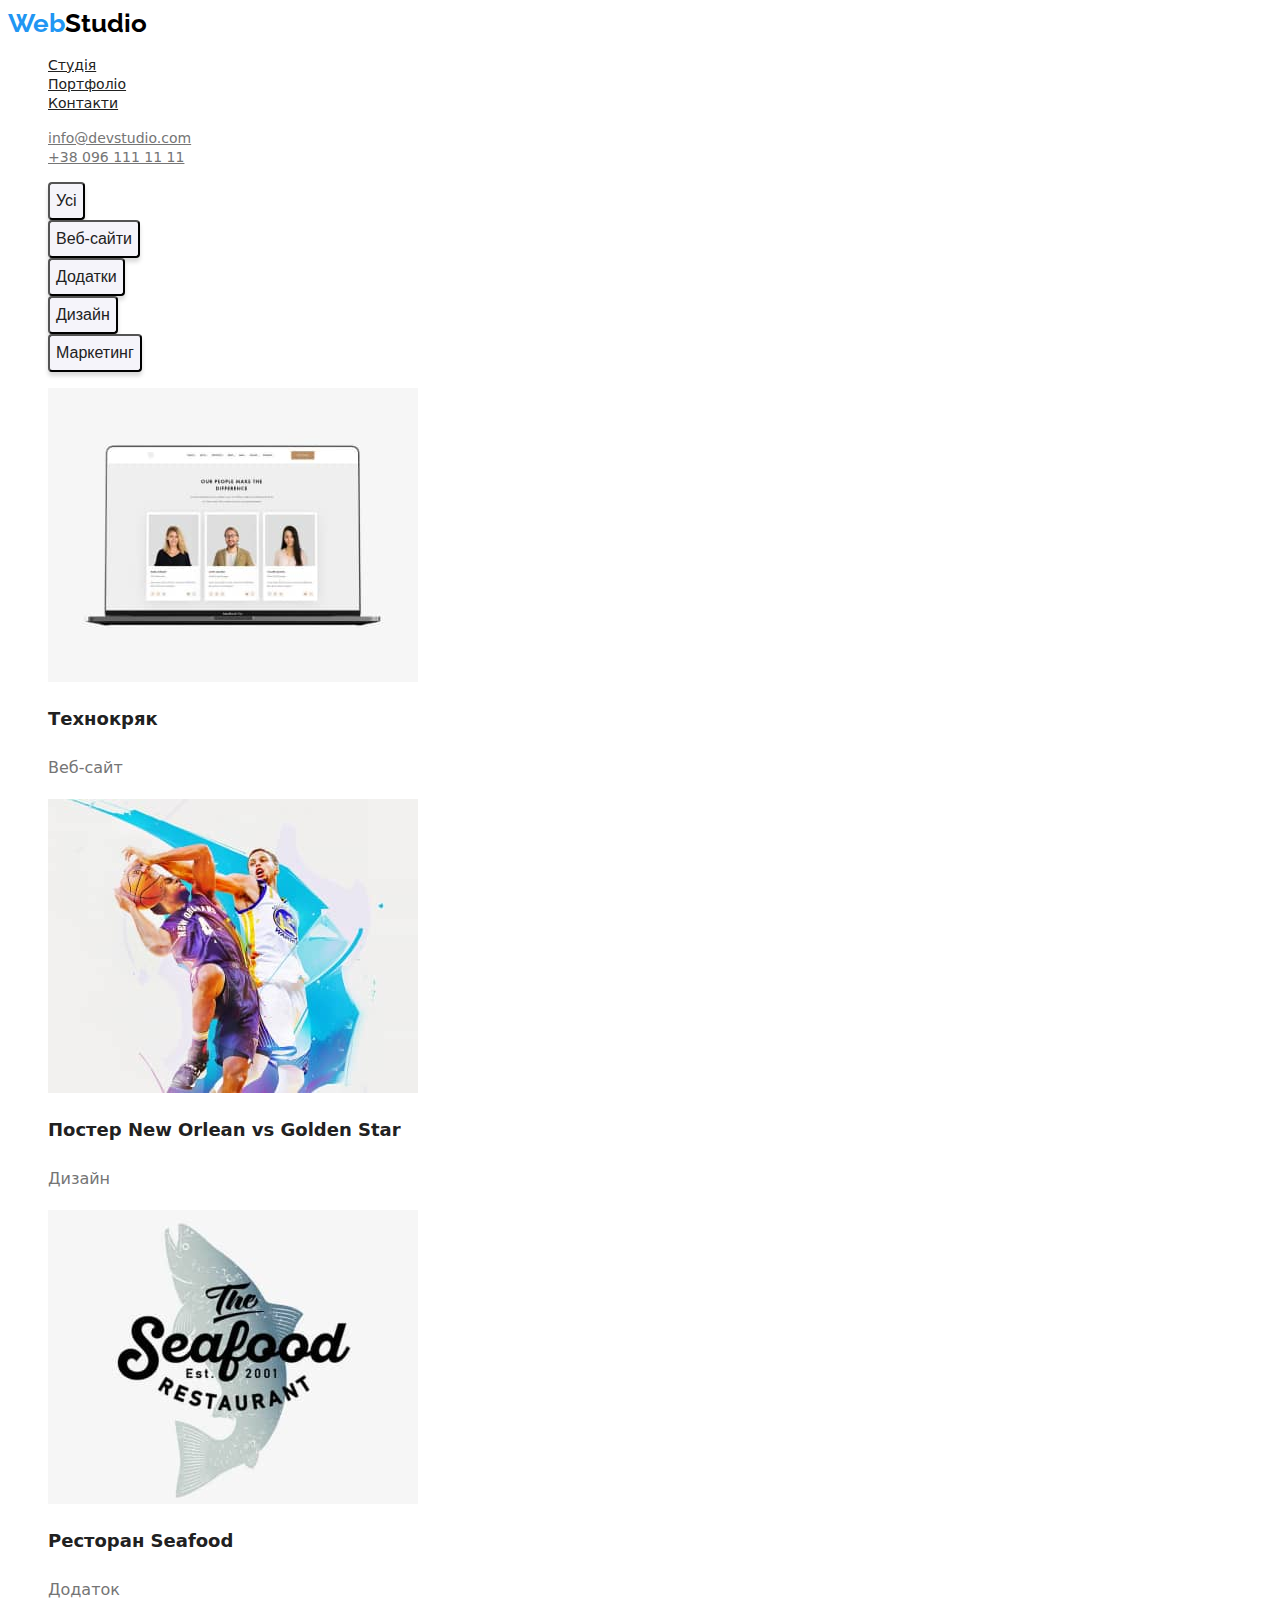
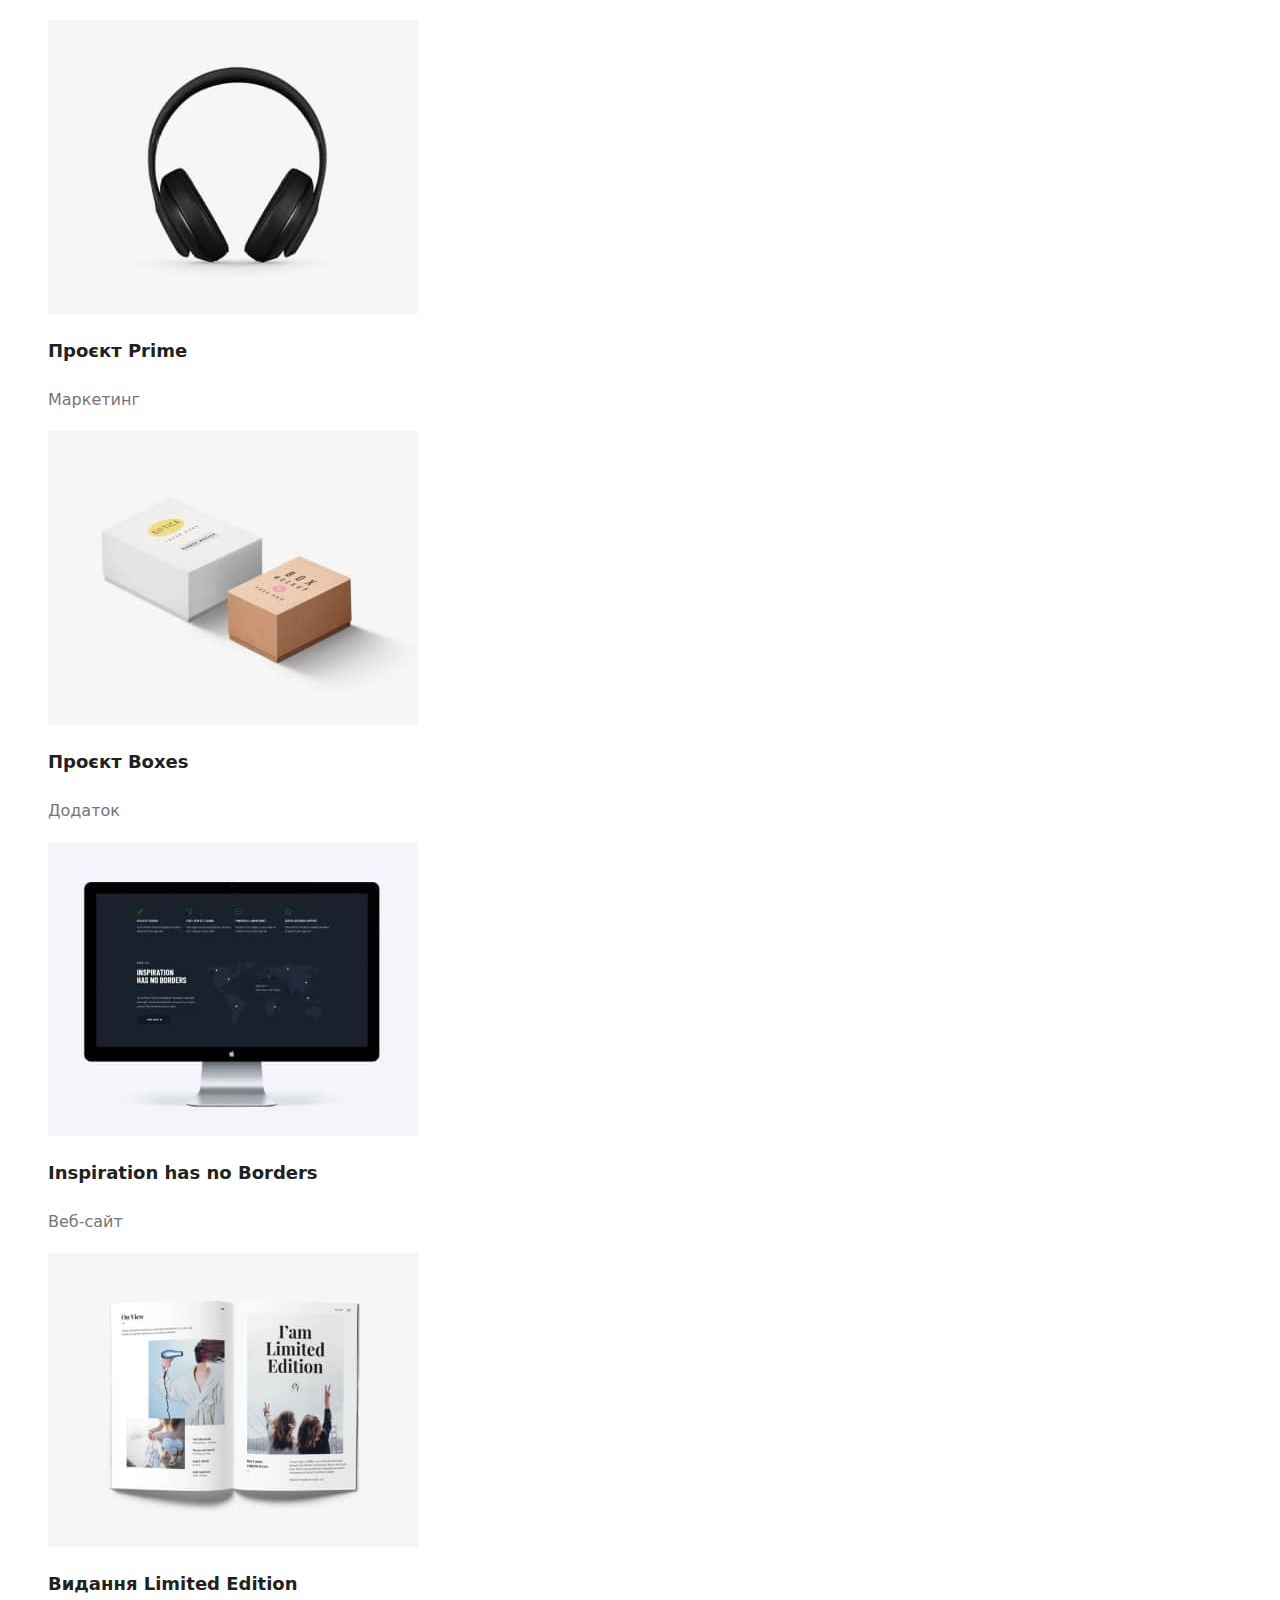
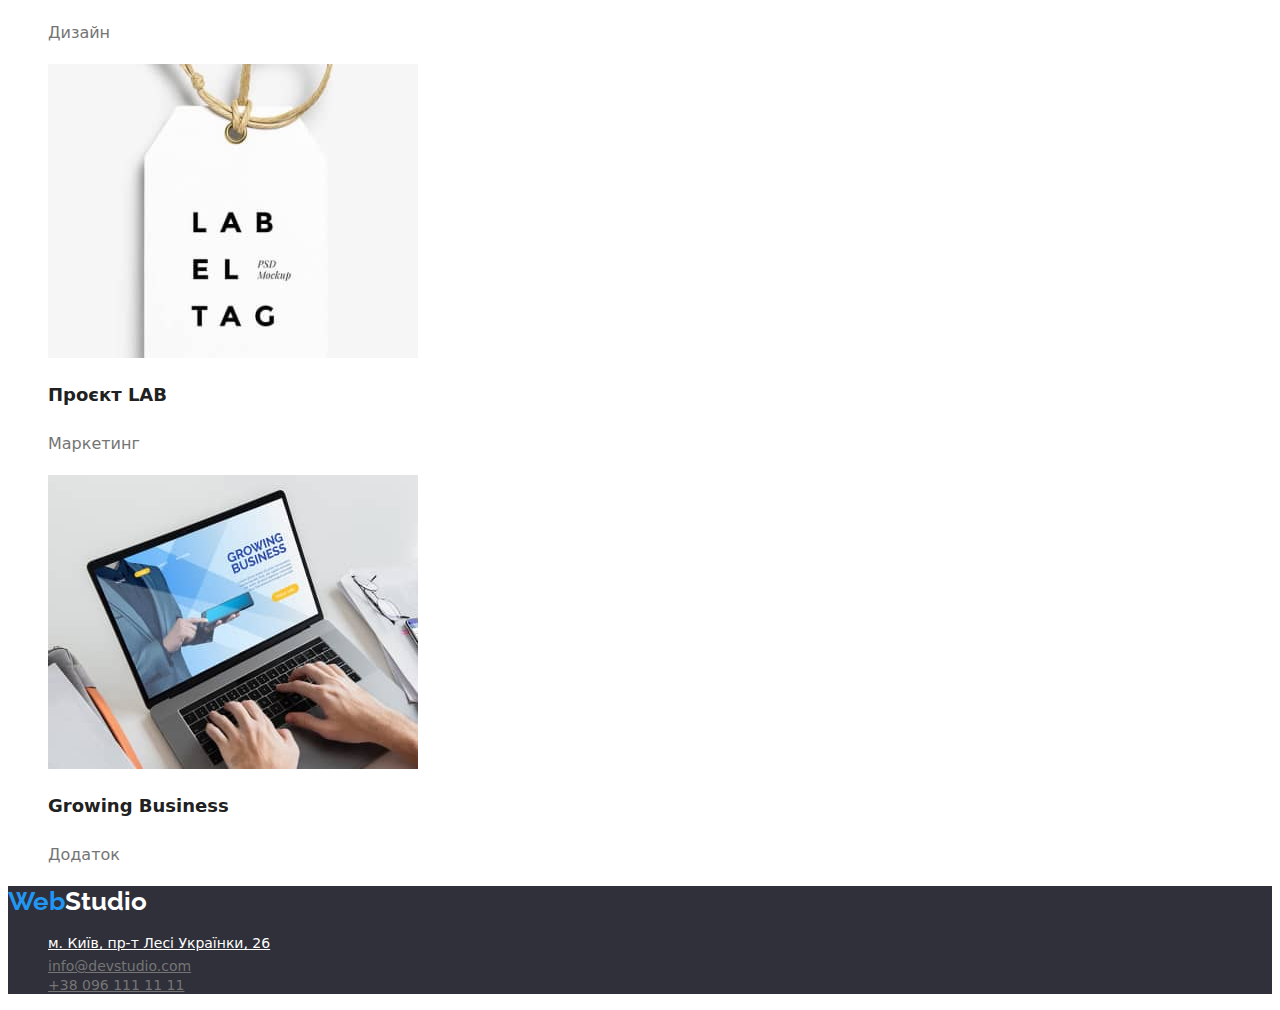
==== commit d1443637: "1" ====
--- a/portfolio.html
+++ b/portfolio.html
@@ -4,7 +4,7 @@
     <meta charset="UTF-8" />
     <meta http-equiv="X-UA-Compatible" content="IE=edge" />
     <meta name="viewport" content="width=device-width, initial-scale=1.0" />
-    <title>Document</title>
+    <title>Portfolio</title>
     <link rel="preconnect" href="https://fonts.googleapis.com" />
     <link rel="preconnect" href="https://fonts.gstatic.com" crossorigin />
     <link
@@ -17,8 +17,8 @@
     <!-- ?Hesder -->
     <header class="page-header">
       <nav>
-        <a href="./index.html" class="logo-web"
-          >Web<span class="logo-studio">Studio</span></a
+        <a href="./index.html" class="logo"
+          >Web<span class="accent">Studio</span></a
         >
         <ul class="">
           <li><a href="./index.html" class="site-nav">Студія</a></li>
@@ -99,8 +99,8 @@
     </main>
     <!-- ?Footer -->
     <footer class="footer">
-      <a href="./index.html" class="logo-web"
-        >Web<span class="logo-studio">Studio</span></a
+      <a href="./index.html" class="logo"
+        >Web<span class="accent">Studio</span></a
       >
       <address>
         <ul>
--- a/css/styles.css
+++ b/css/styles.css
@@ -21,15 +21,16 @@
 
 .page-header {}
 
-.logo-web {
+.logo {
    font-family: 'Raleway';
    font-weight: 700;
    font-size: 26px;
    line-height: 1.19;
    color: var(--button-color);
-}
-
-.logo-studio {
+   text-decoration: none;
+}
+
+.accent {
    font-family: 'Raleway';
    font-weight: 700;
    font-size: 26px;
@@ -159,7 +160,7 @@
    background-color: #2F303A;
 }
 
-.footer .logo-studio {
+.footer .accent {
    font-family: 'Raleway';
    font-weight: 700;
    font-size: 26px;
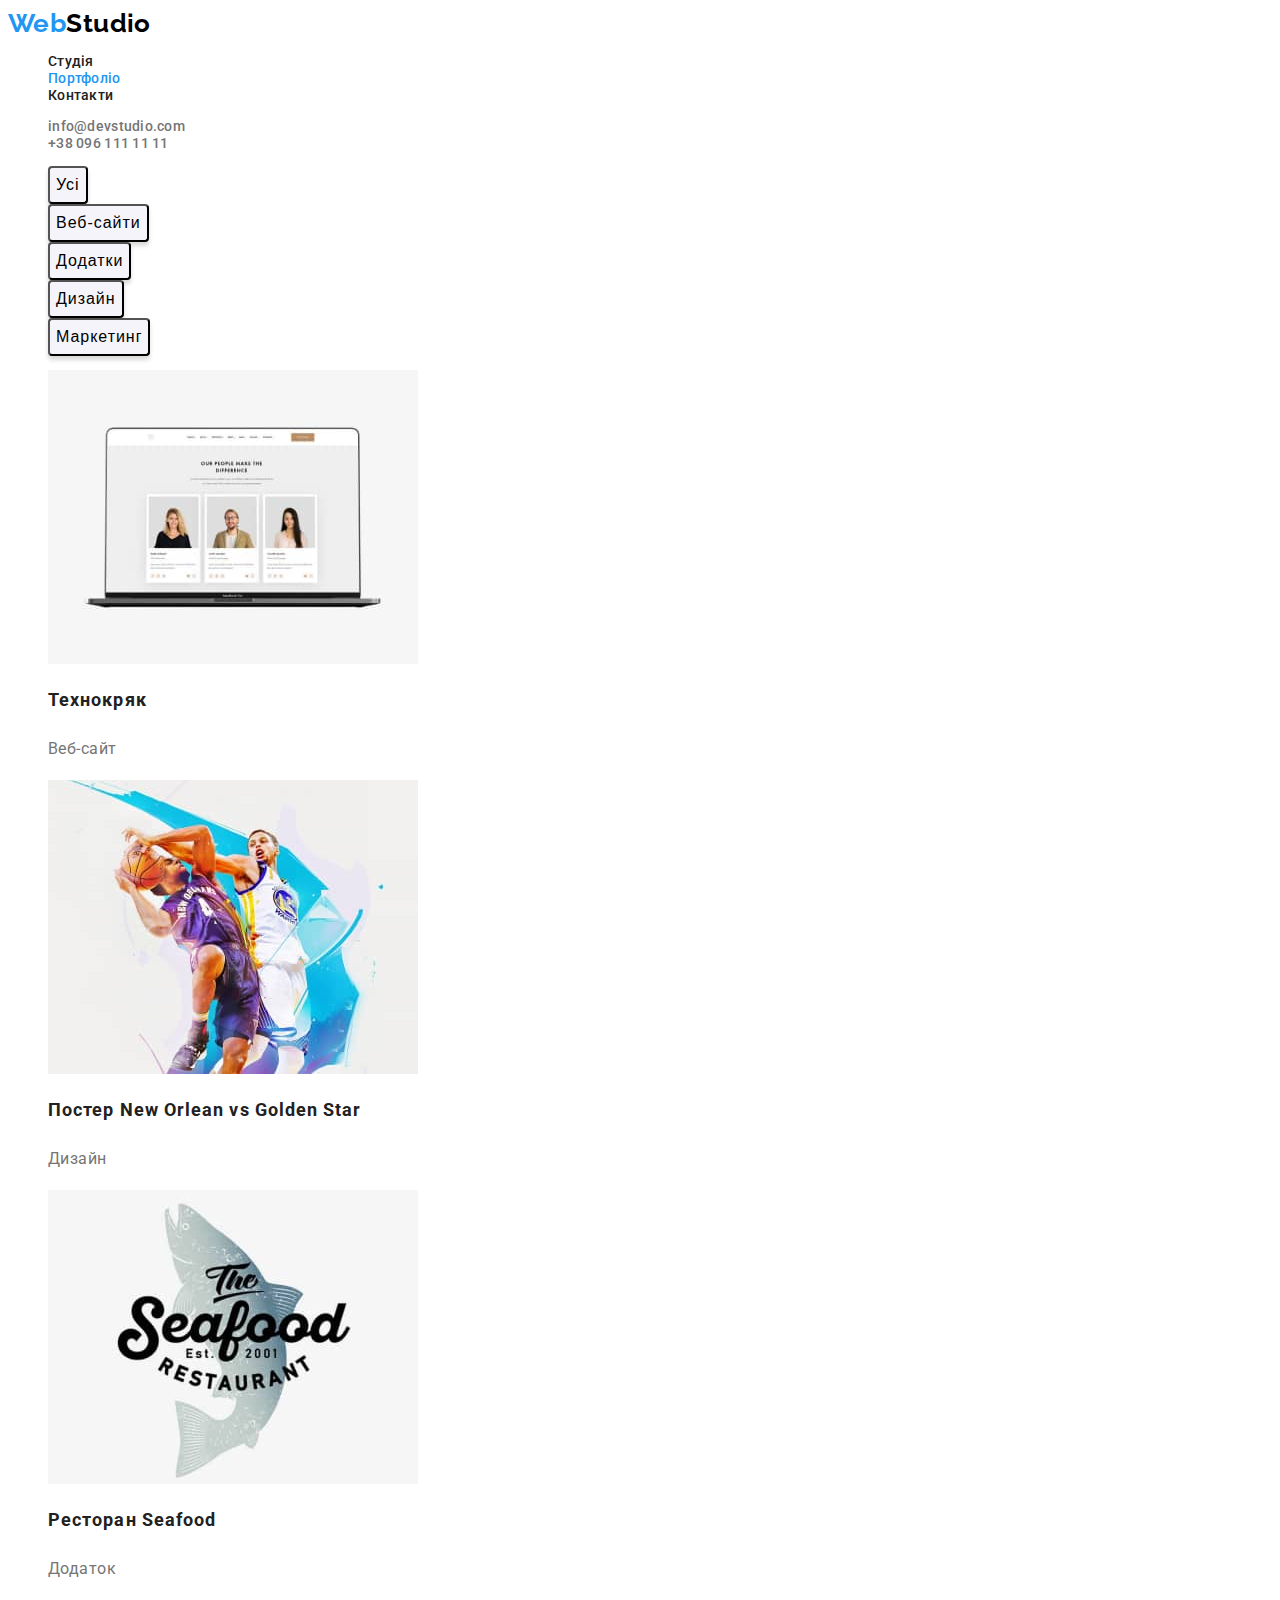
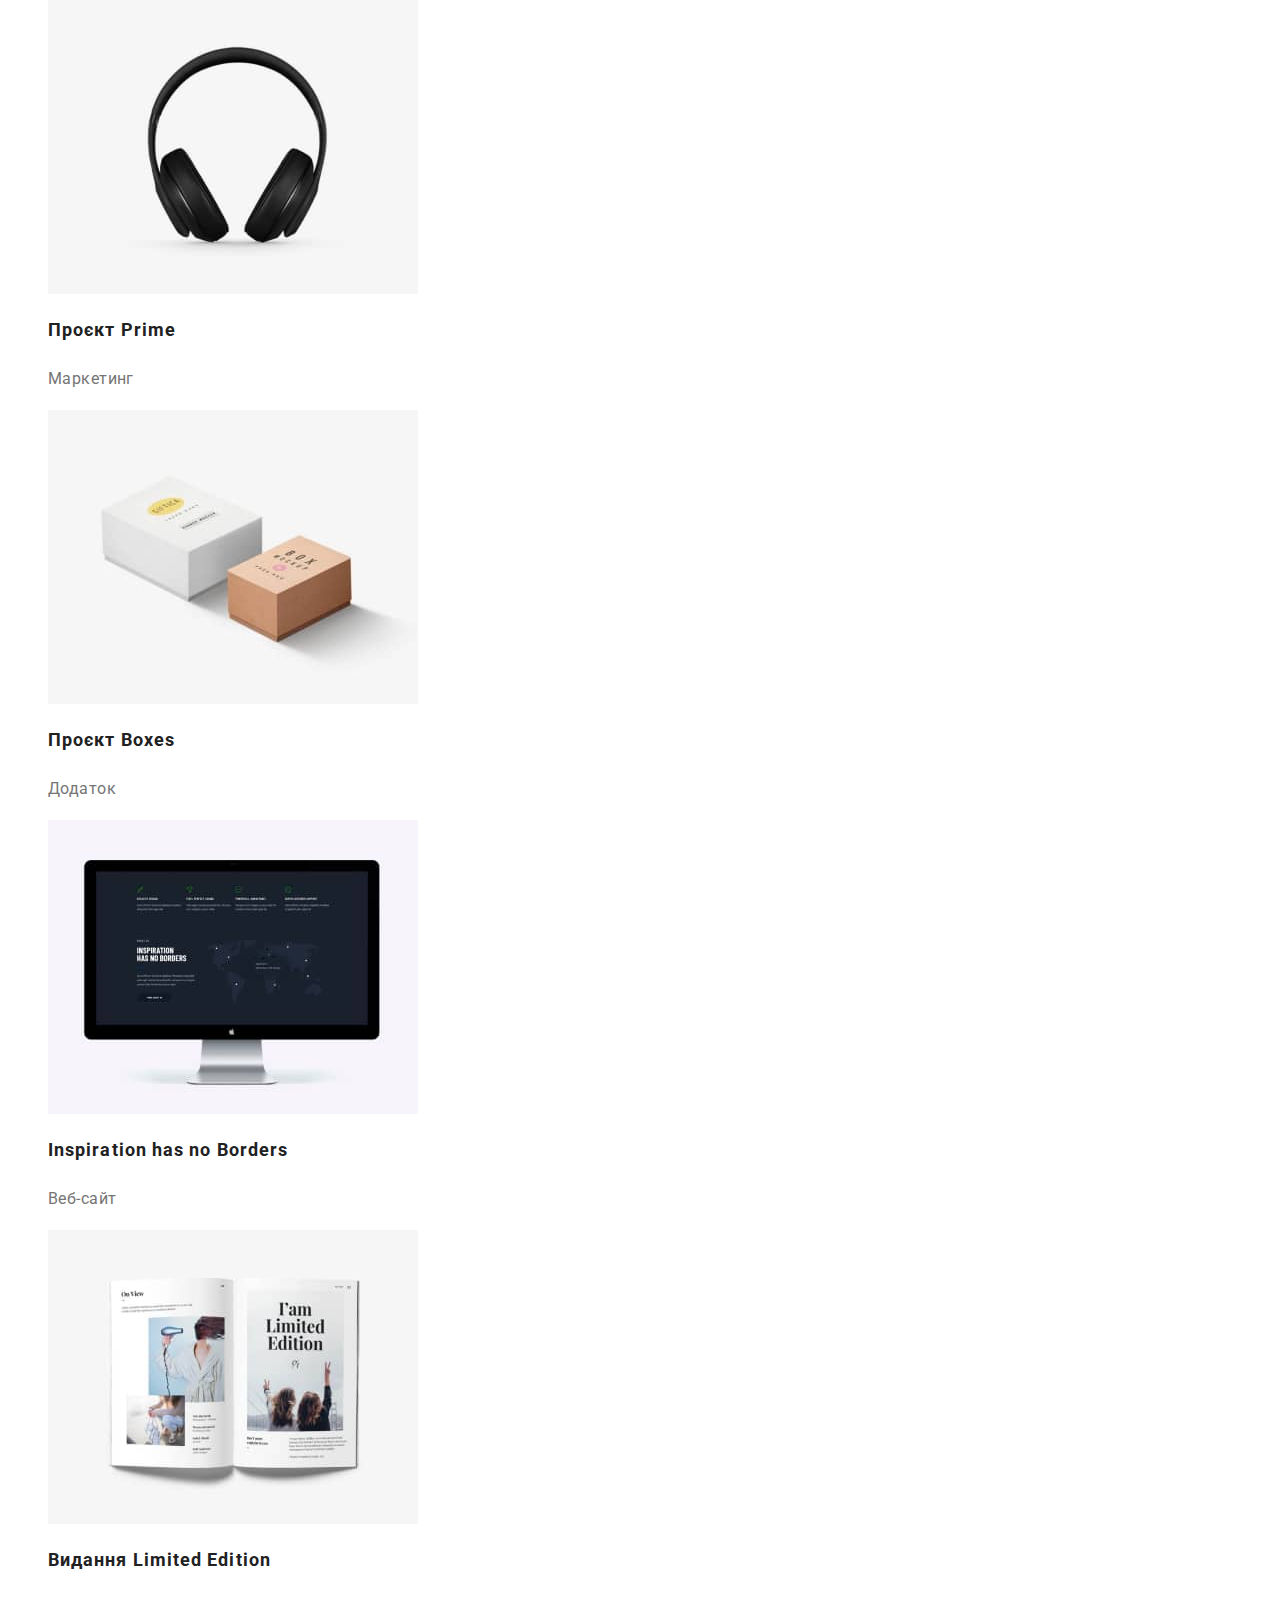
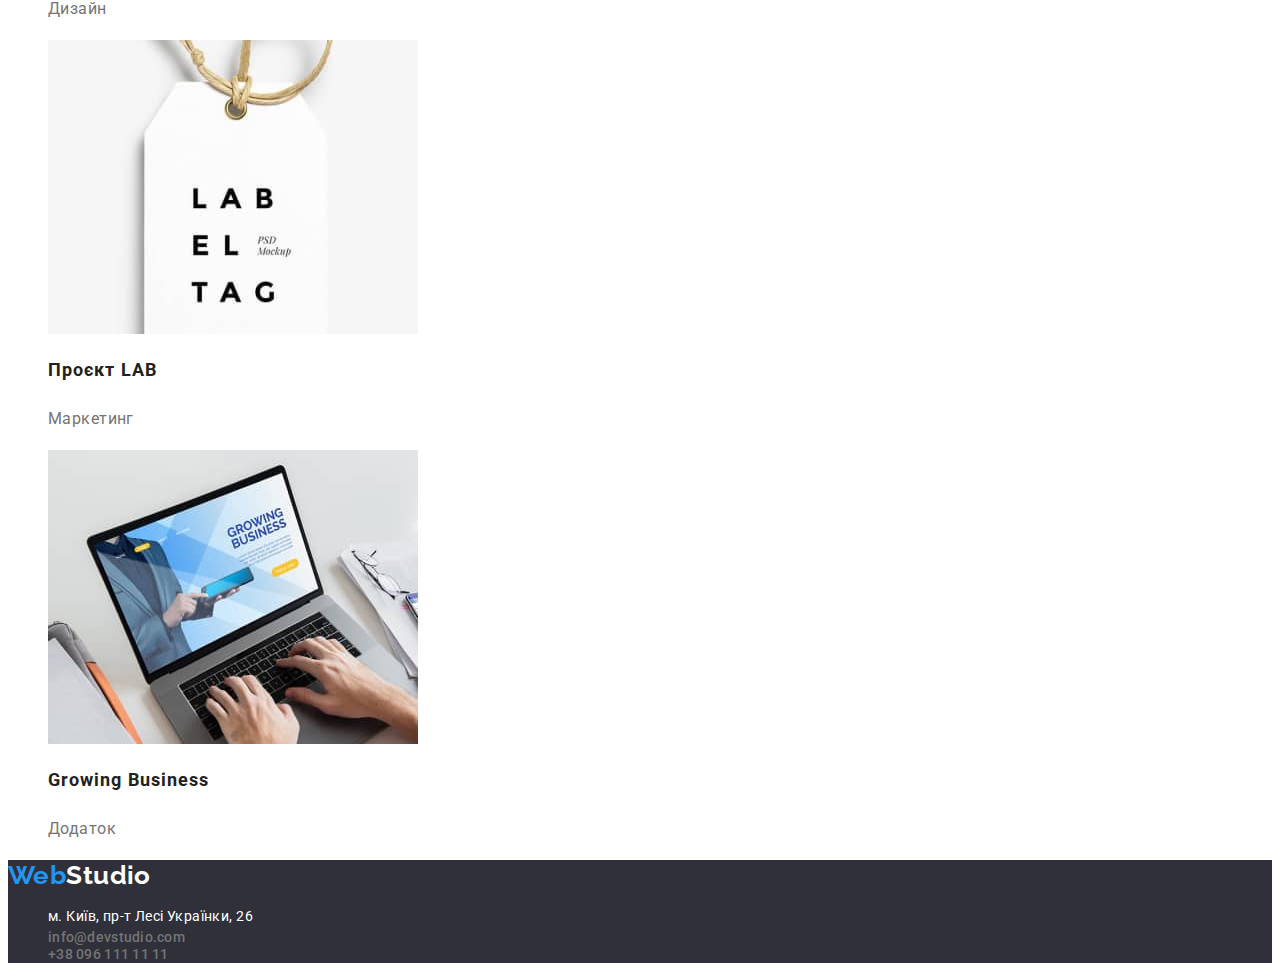
==== commit c8b9bf59: "Виправлення ДЗ" ====
--- a/portfolio.html
+++ b/portfolio.html
@@ -22,7 +22,9 @@
         >
         <ul class="">
           <li><a href="./index.html" class="site-nav">Студія</a></li>
-          <li><a href="./portfolio.html" class="site-nav">Портфоліо</a></li>
+          <li>
+            <a href="./portfolio.html" class="site-nav current">Портфоліо</a>
+          </li>
           <li><a href="" class="site-nav">Контакти</a></li>
         </ul>
       </nav>
--- a/css/styles.css
+++ b/css/styles.css
@@ -1,16 +1,23 @@
 :root {
    --background-color-white: #ffffff;
+   --background-color-fond: #2F303A;
    --text-color-white: #ffffff;
    --text-color-silver: #757575;
    --text-color-black: #212121;
    --button-color: #2196f3;
+   --accent-color: #000000;
+   --subject-background-color: #f5f5f5;
+   --heading-background-color: #F5F4FA;
 
 }
 
 body {
    background-color: var(--background-color-white);
    color: var(--text-color-black);
-   font-family: system-ui, -apple-system, BlinkMacSystemFont, 'Segoe UI', Roboto, 'Open Sans', 'Helvetica Neue', sans-serif;
+   font-family: Roboto, sans-serif;
+   font-size: 14px;
+   letter-spacing: 0.03em;
+   ;
 }
 
 ul {
@@ -35,14 +42,19 @@
    font-weight: 700;
    font-size: 26px;
    line-height: 1.19;
-   color: #000000;
+   color: var(--accent-color);
 }
 
 .site-nav {
    font-weight: 500;
-   font-size: 14px;
    line-height: 1.14;
+   letter-spacing: 0.02em;
    color: var(--text-color-black);
+   text-decoration: none;
+}
+
+.current {
+   color: var(--button-color);
 }
 
 .site-nav:hover,
@@ -55,15 +67,16 @@
 .contact-link {
    font-style: normal;
    font-weight: 500;
-   font-size: 14px;
    line-height: 1.14;
-   color: var(--text-color-silver);
+   letter-spacing: 0.02em;
+   color: var(--text-color-silver);
+   text-decoration: none;
 }
 
 /* ?Section 1 */
 
 .title {
-   background-color: #2F303A;
+   background-color: var(--background-color-fond);
 
 }
 
@@ -73,6 +86,7 @@
    line-height: 1.5;
    text-transform: uppercase;
    color: var(--text-color-white);
+   letter-spacing: 0.06em;
 }
 
 .button {
@@ -81,6 +95,8 @@
    background-color: var(--button-color);
    box-shadow: 0px 4px 4px rgba(0, 0, 0, 0.15);
    border-radius: 4px;
+   cursor: pointer;
+   letter-spacing: 0.06em;
 }
 
 .button-text {
@@ -94,7 +110,7 @@
 /* ?Section 2 */
 
 .subject {
-   background-color: #f5f5f5;
+   background-color: var(--subject-background-color);
 }
 
 .visually-hidden {
@@ -105,7 +121,6 @@
 
 .subject .subtitle {
    font-weight: 700;
-   font-size: 14px;
    line-height: 1.14;
    text-transform: uppercase;
 }
@@ -114,12 +129,9 @@
    font-weight: 700;
    font-size: 36px;
    line-height: 1.16;
-   color: var(--text-color-black);
 }
 
 .subject .desc {
-   font-weight: 400;
-   font-size: 14px;
    line-height: 1.71;
    color: var(--text-color-silver);
 }
@@ -130,7 +142,7 @@
 /* ?Section 3 */
 
 .heading {
-   background-color: #F5F4FA;
+   background-color: var(--heading-background-color);
 
 }
 
@@ -147,7 +159,6 @@
 }
 
 .heading .desc {
-   font-weight: 400;
    font-size: 16px;
    line-height: 1.18;
    color: var(--text-color-silver);
@@ -157,7 +168,7 @@
 /* ?Footer */
 
 .footer {
-   background-color: #2F303A;
+   background-color: var(--background-color-fond);
 }
 
 .footer .accent {
@@ -170,24 +181,30 @@
 
 .link-maps {
    font-style: normal;
+   line-height: 1.71;
+   color: var(--text-color-white);
+   text-decoration: none;
+}
+
+.list .contact-link {
    font-weight: 400;
-   font-size: 14px;
    line-height: 1.71;
-   color: var(--text-color-white);
+   letter-spacing: 0.03em;
+   color: rgba(255, 255, 255, 0.6);
 }
 
 /* ?Portfolio */
 
 
 .list .button {
-   background-color: #F5F4FA;
+   background-color: var(--heading-background-color);
    width: auto;
    height: 38px;
    border-radius: 4px;
    font-weight: 500;
    font-size: 16px;
    line-height: 1.62;
-   color: var(--text-color-black);
+   cursor: pointer;
 }
 
 .list .button:hover,
@@ -198,6 +215,7 @@
    font-weight: 500;
    font-size: 16px;
    line-height: 1.62;
+   letter-spacing: 0.03em;
    color: var(--text-color-white);
 }
 
@@ -205,11 +223,11 @@
    font-weight: 700;
    font-size: 18px;
    line-height: 2;
+   letter-spacing: 0.06em;
 }
 
 .items .desc {
-   font-weight: 400;
-   font-size: 16px;
-   line-height: 1.87;
+   font-size: 16px;
+   line-height: 1.88;
    color: var(--text-color-silver);
 }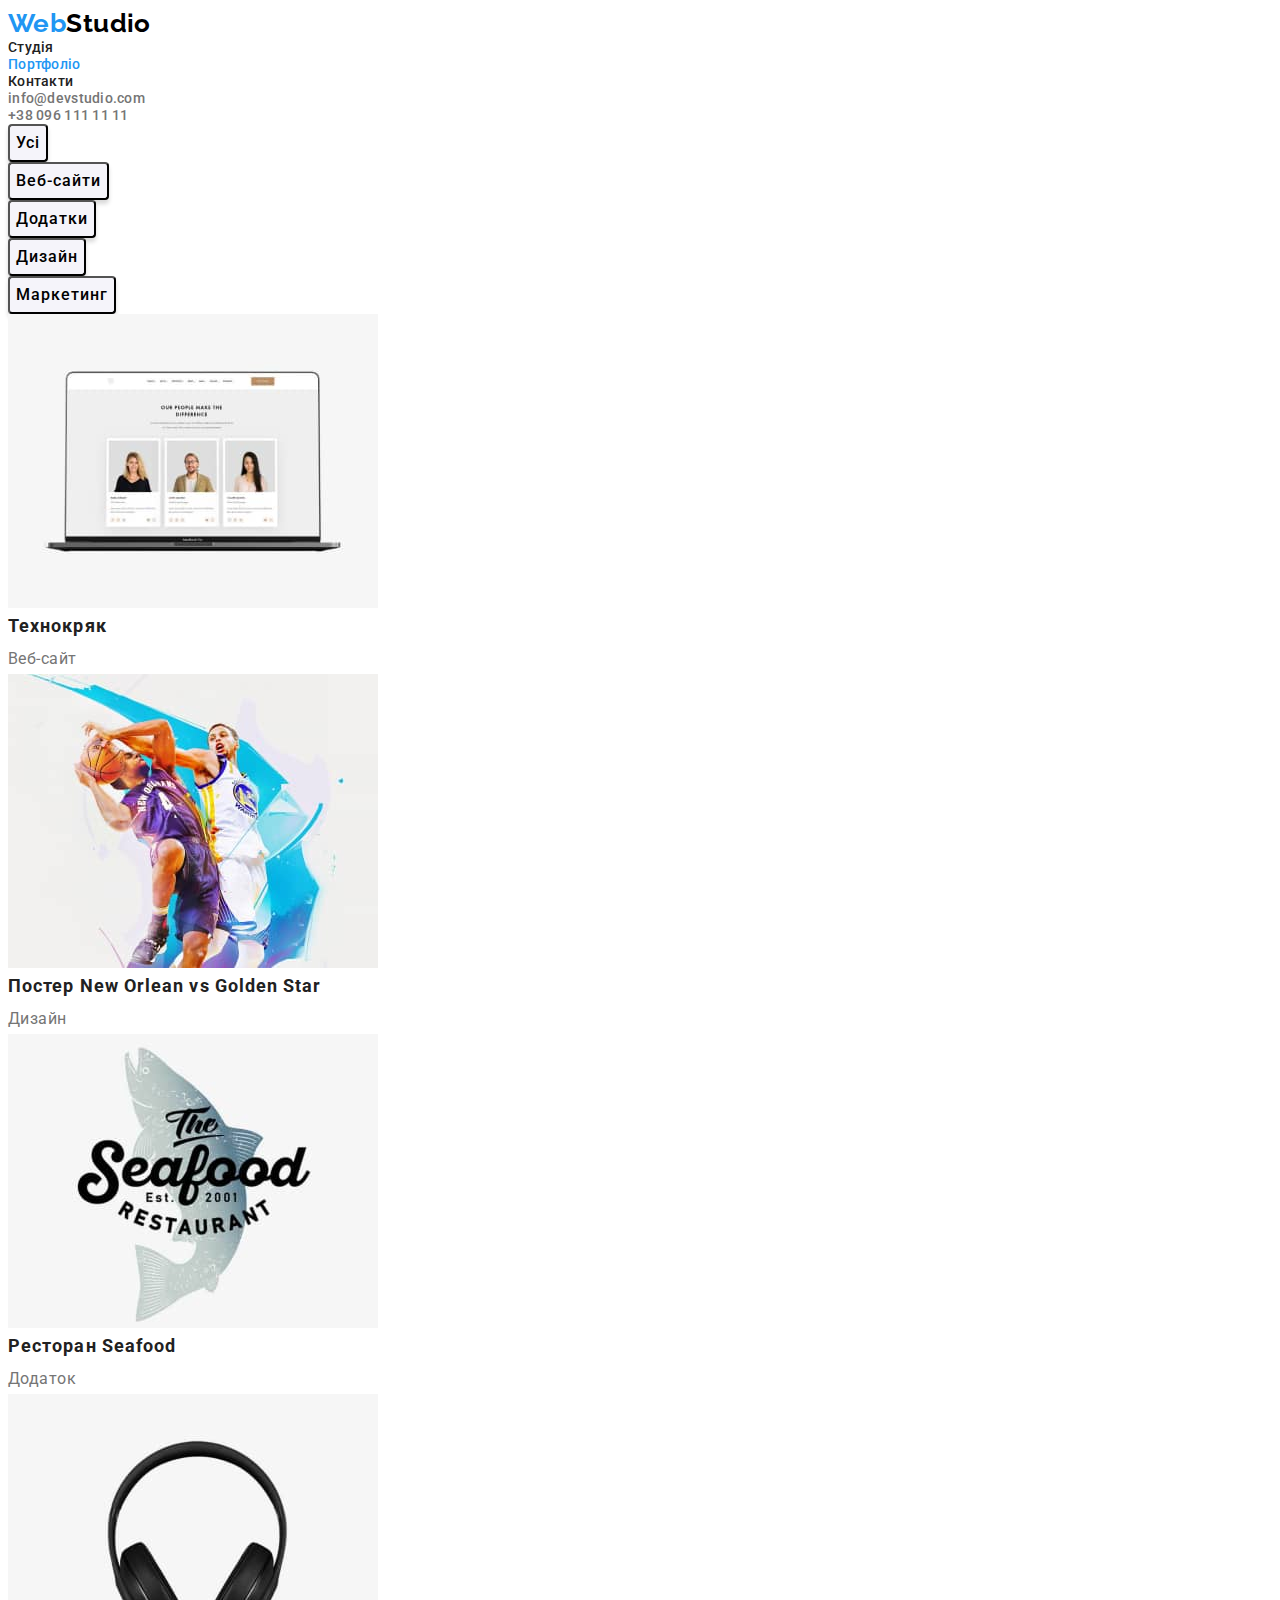
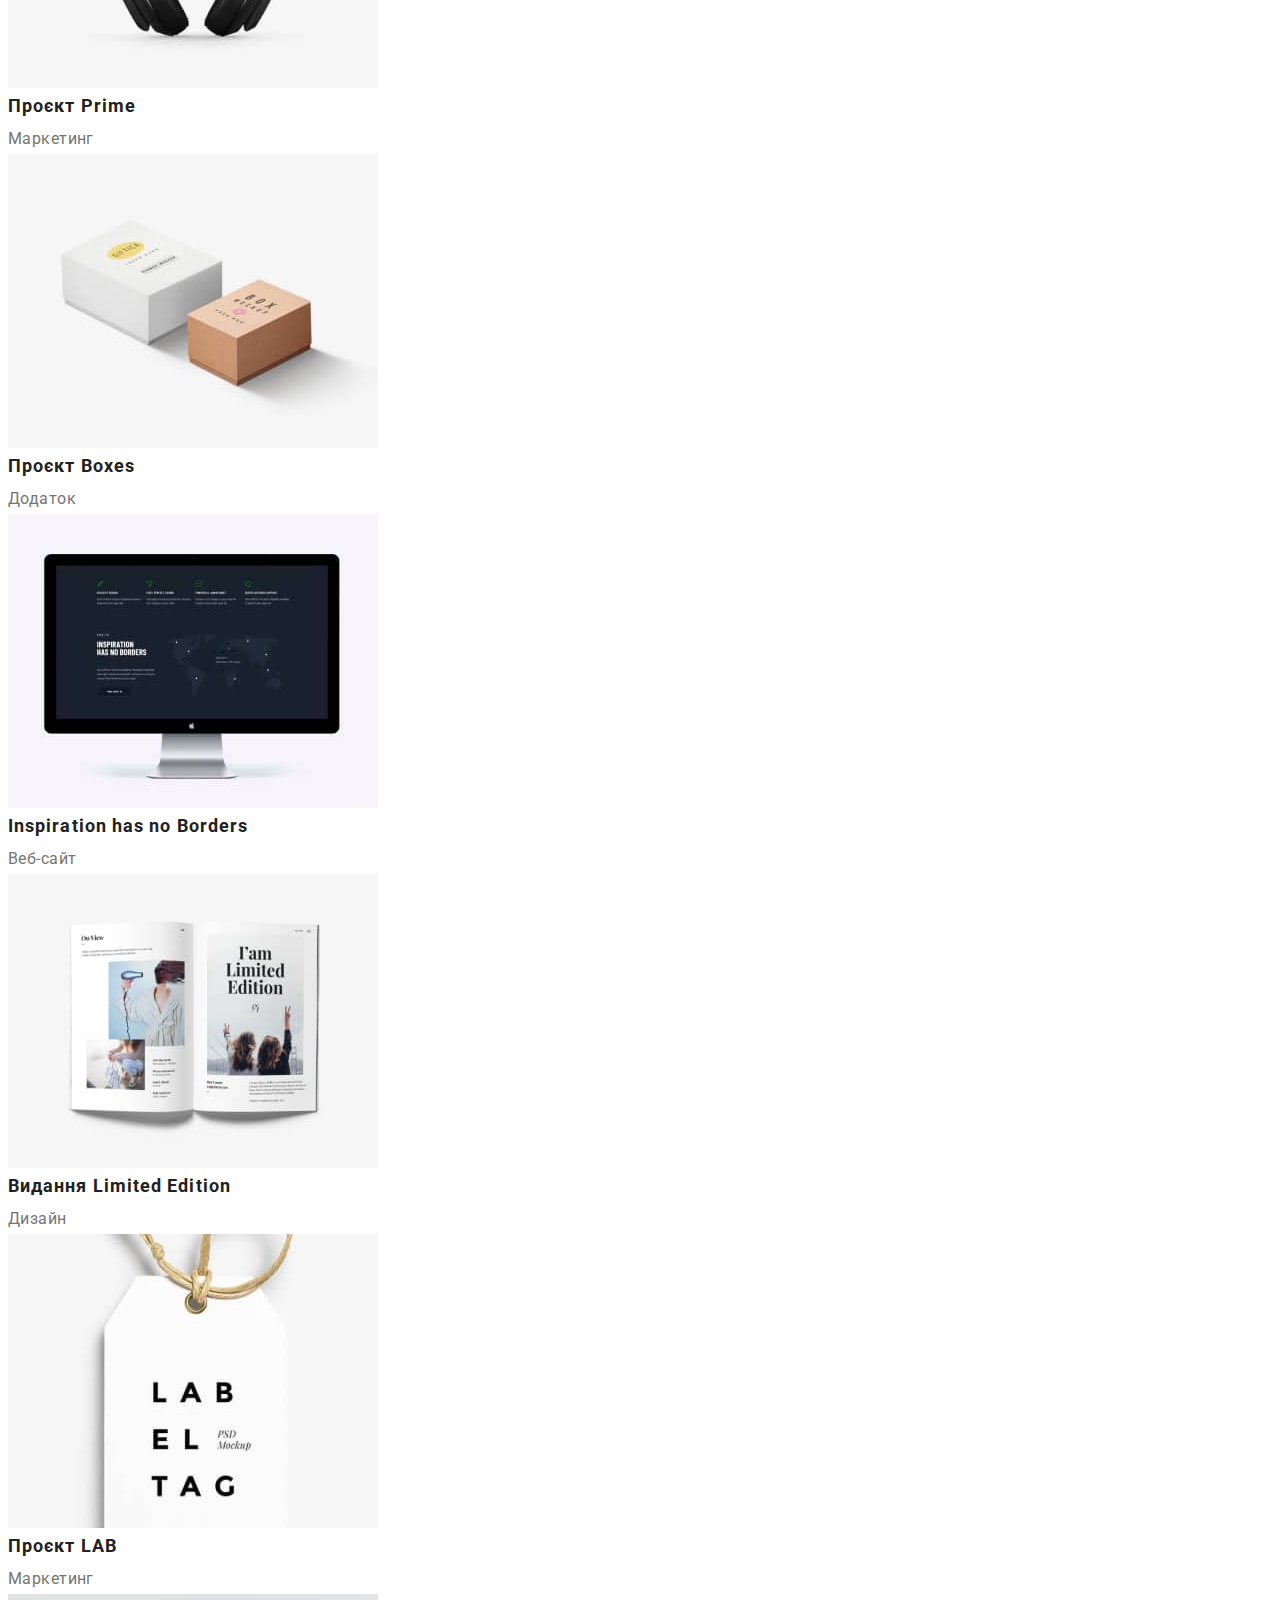
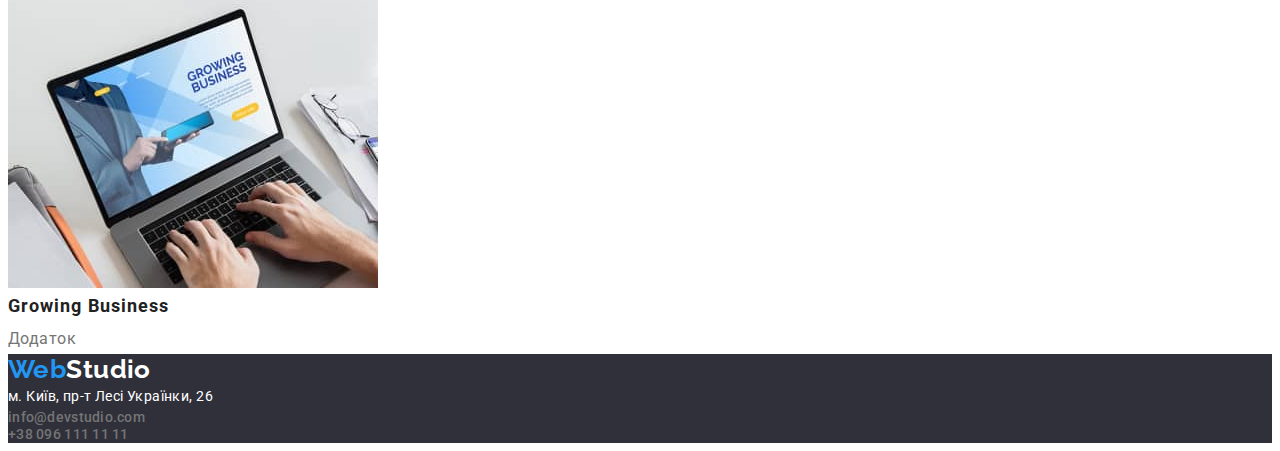
==== commit 0cc32418: "box" ====
--- a/portfolio.html
+++ b/portfolio.html
@@ -11,31 +11,42 @@
       href="https://fonts.googleapis.com/css2?family=Raleway:wght@700&family=Roboto:wght@400;500;700;900&display=swap"
       rel="stylesheet"
     />
+    <link
+      rel="stylesheet"
+      href="https://cdnjs.cloudflare.com/ajax/libs/modern-normalize/1.1.0/modern-normalize.min.css"
+      integrity="sha512-wpPYUAdjBVSE4KJnH1VR1HeZfpl1ub8YT/NKx4PuQ5NmX2tKuGu6U/JRp5y+Y8XG2tV+wKQpNHVUX03MfMFn9Q=="
+      crossorigin="anonymous"
+      referrerpolicy="no-referrer"
+    />
     <link rel="stylesheet" href="./css/styles.css" />
   </head>
   <body>
     <!-- ?Hesder -->
     <header class="page-header">
       <nav>
-        <a href="./index.html" class="logo"
+        <a href="./index.html" class="logo link"
           >Web<span class="accent">Studio</span></a
         >
         <ul class="">
-          <li><a href="./index.html" class="site-nav">Студія</a></li>
+          <li><a href="./index.html" class="site-nav link">Студія</a></li>
           <li>
-            <a href="./portfolio.html" class="site-nav current">Портфоліо</a>
+            <a href="./portfolio.html" class="site-nav link current"
+              >Портфоліо</a
+            >
           </li>
-          <li><a href="" class="site-nav">Контакти</a></li>
+          <li><a href="" class="site-nav link">Контакти</a></li>
         </ul>
       </nav>
       <ul>
         <li>
-          <a href="mailto:info@devstudio.com" class="contact-link"
+          <a href="mailto:info@devstudio.com" class="contact-link link"
             >info@devstudio.com</a
           >
         </li>
         <li>
-          <a href="tel:+380961111111" class="contact-link">+38 096 111 11 11</a>
+          <a href="tel:+380961111111" class="contact-link link"
+            >+38 096 111 11 11</a
+          >
         </li>
       </ul>
     </header>
@@ -101,7 +112,7 @@
     </main>
     <!-- ?Footer -->
     <footer class="footer">
-      <a href="./index.html" class="logo"
+      <a href="./index.html" class="logo link"
         >Web<span class="accent">Studio</span></a
       >
       <address>
@@ -111,17 +122,17 @@
               href="https://goo.gl/maps/CPtrU1FHBa2aNyZL9"
               target="_blank"
               rel="noopener noreferrer nofollow"
-              class="link-maps"
+              class="link-maps link"
               >м. Київ, пр-т Лесі Українки, 26</a
             >
           </li>
           <li>
-            <a href="mailto:info@devstudio.com" class="contact-link"
+            <a href="mailto:info@devstudio.com" class="contact-link link"
               >info@devstudio.com</a
             >
           </li>
           <li>
-            <a href="tel:+380961111111" class="contact-link"
+            <a href="tel:+380961111111" class="contact-link link"
               >+38 096 111 11 11</a
             >
           </li>
--- a/css/styles.css
+++ b/css/styles.css
@@ -20,8 +20,37 @@
    ;
 }
 
-ul {
+h1,
+h2,
+h3,
+p {
+   margin-top: 0px;
+   margin-bottom: 0px;
+}
+
+ul,
+ol {
+   margin-top: 0px;
+   margin-bottom: 0px;
+   padding-left: 0px;
+}
+
+button {
+   cursor: pointer;
+}
+
+img {
+   display: block;
+   max-width: 100%;
+   height: auto;
+}
+
+.list {
    list-style: none;
+}
+
+.link {
+   text-decoration: none;
 }
 
 /* ?Header */
@@ -34,7 +63,6 @@
    font-size: 26px;
    line-height: 1.19;
    color: var(--button-color);
-   text-decoration: none;
 }
 
 .accent {
@@ -50,7 +78,6 @@
    line-height: 1.14;
    letter-spacing: 0.02em;
    color: var(--text-color-black);
-   text-decoration: none;
 }
 
 .current {
@@ -70,7 +97,6 @@
    line-height: 1.14;
    letter-spacing: 0.02em;
    color: var(--text-color-silver);
-   text-decoration: none;
 }
 
 /* ?Section 1 */
@@ -90,12 +116,12 @@
 }
 
 .button {
+   font-family: Roboto;
    width: 216px;
    height: 50px;
    background-color: var(--button-color);
    box-shadow: 0px 4px 4px rgba(0, 0, 0, 0.15);
    border-radius: 4px;
-   cursor: pointer;
    letter-spacing: 0.06em;
 }
 
@@ -120,6 +146,7 @@
 }
 
 .subject .subtitle {
+   font-size: 14px;
    font-weight: 700;
    line-height: 1.14;
    text-transform: uppercase;
@@ -183,7 +210,6 @@
    font-style: normal;
    line-height: 1.71;
    color: var(--text-color-white);
-   text-decoration: none;
 }
 
 .list .contact-link {
@@ -204,7 +230,6 @@
    font-weight: 500;
    font-size: 16px;
    line-height: 1.62;
-   cursor: pointer;
 }
 
 .list .button:hover,
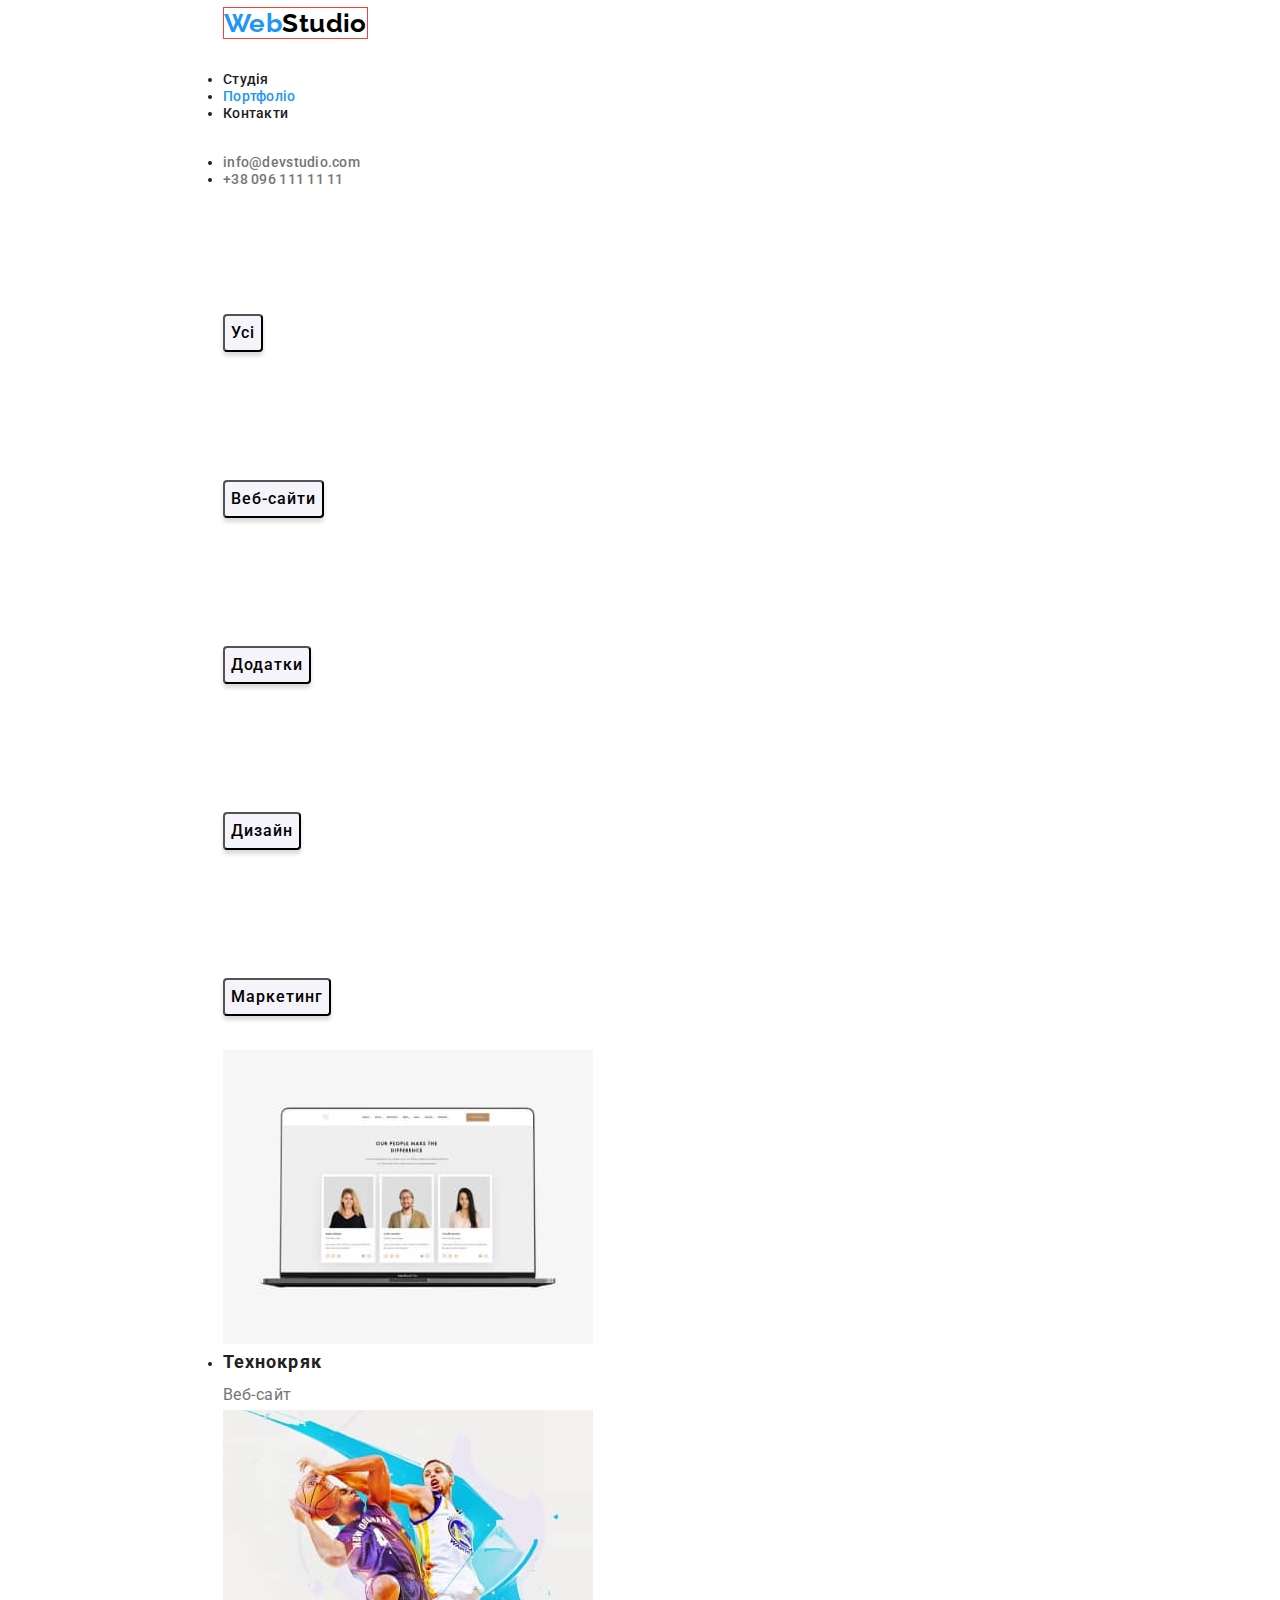
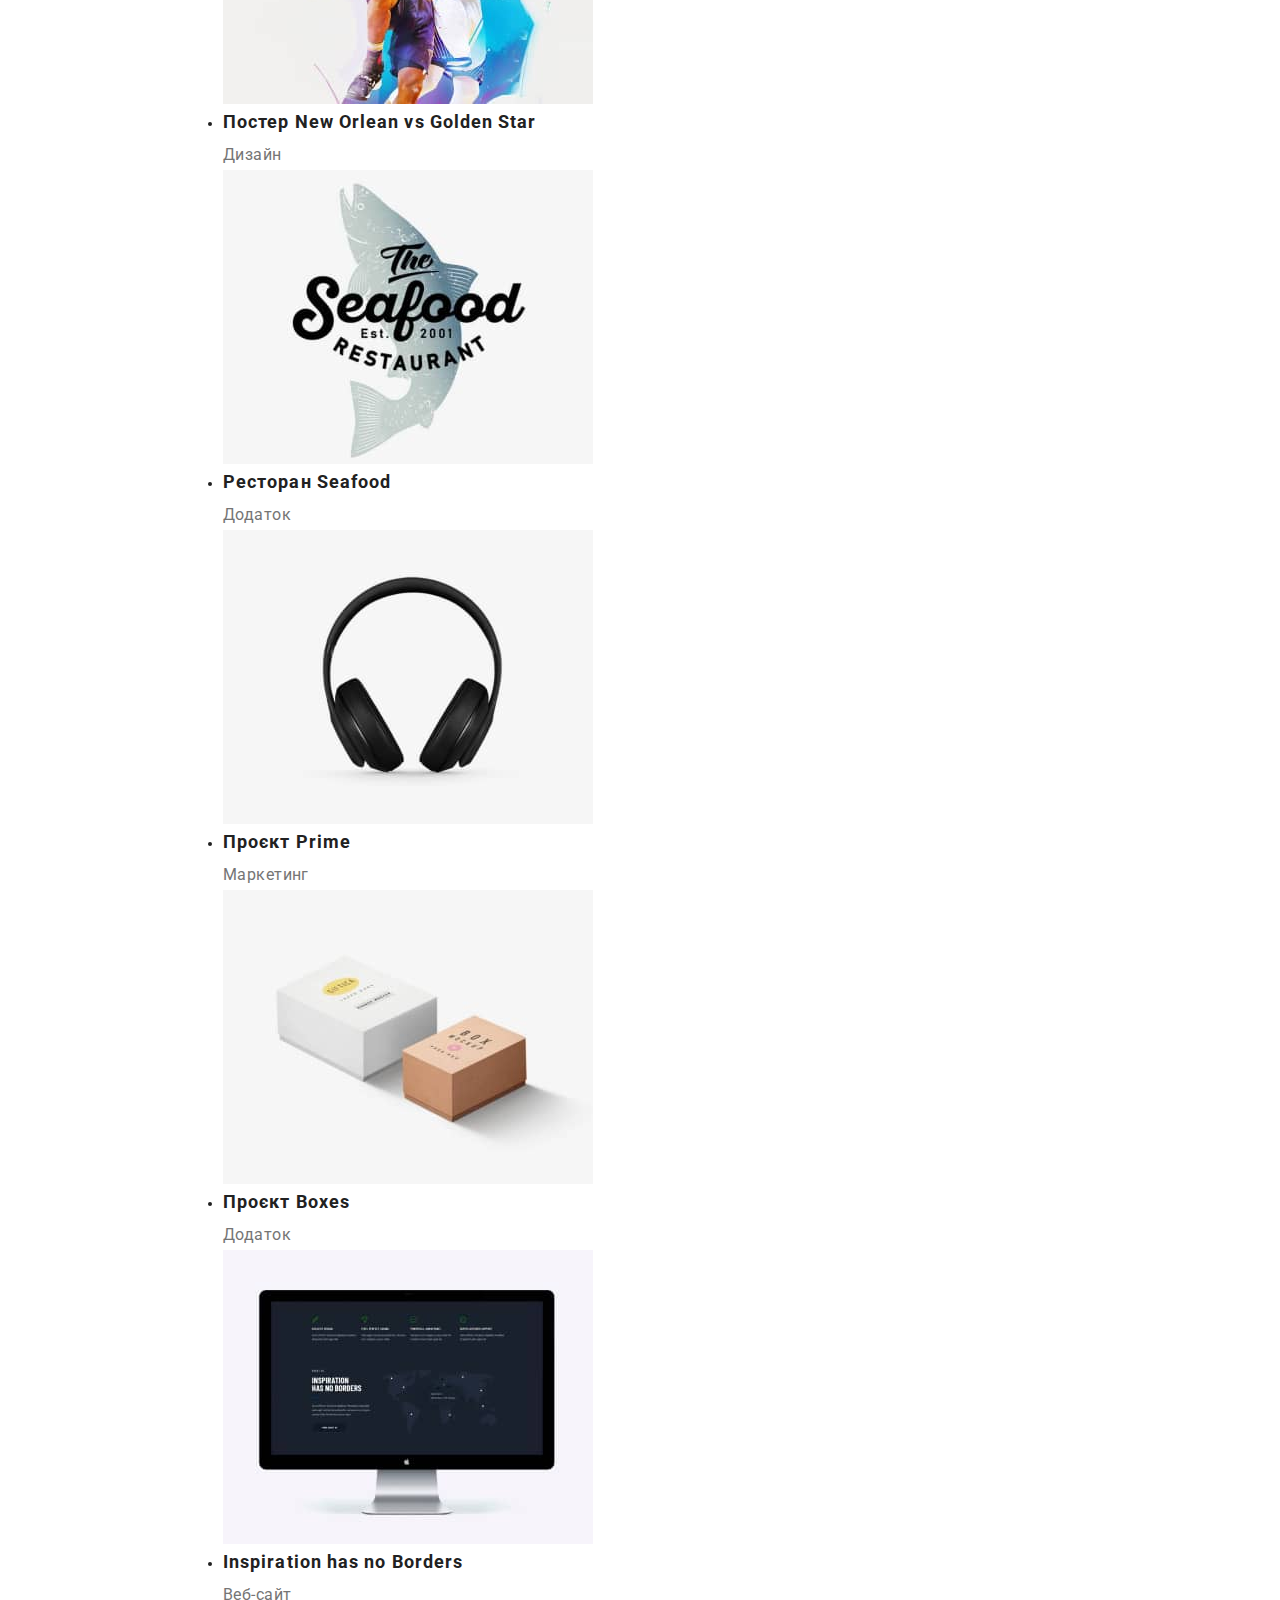
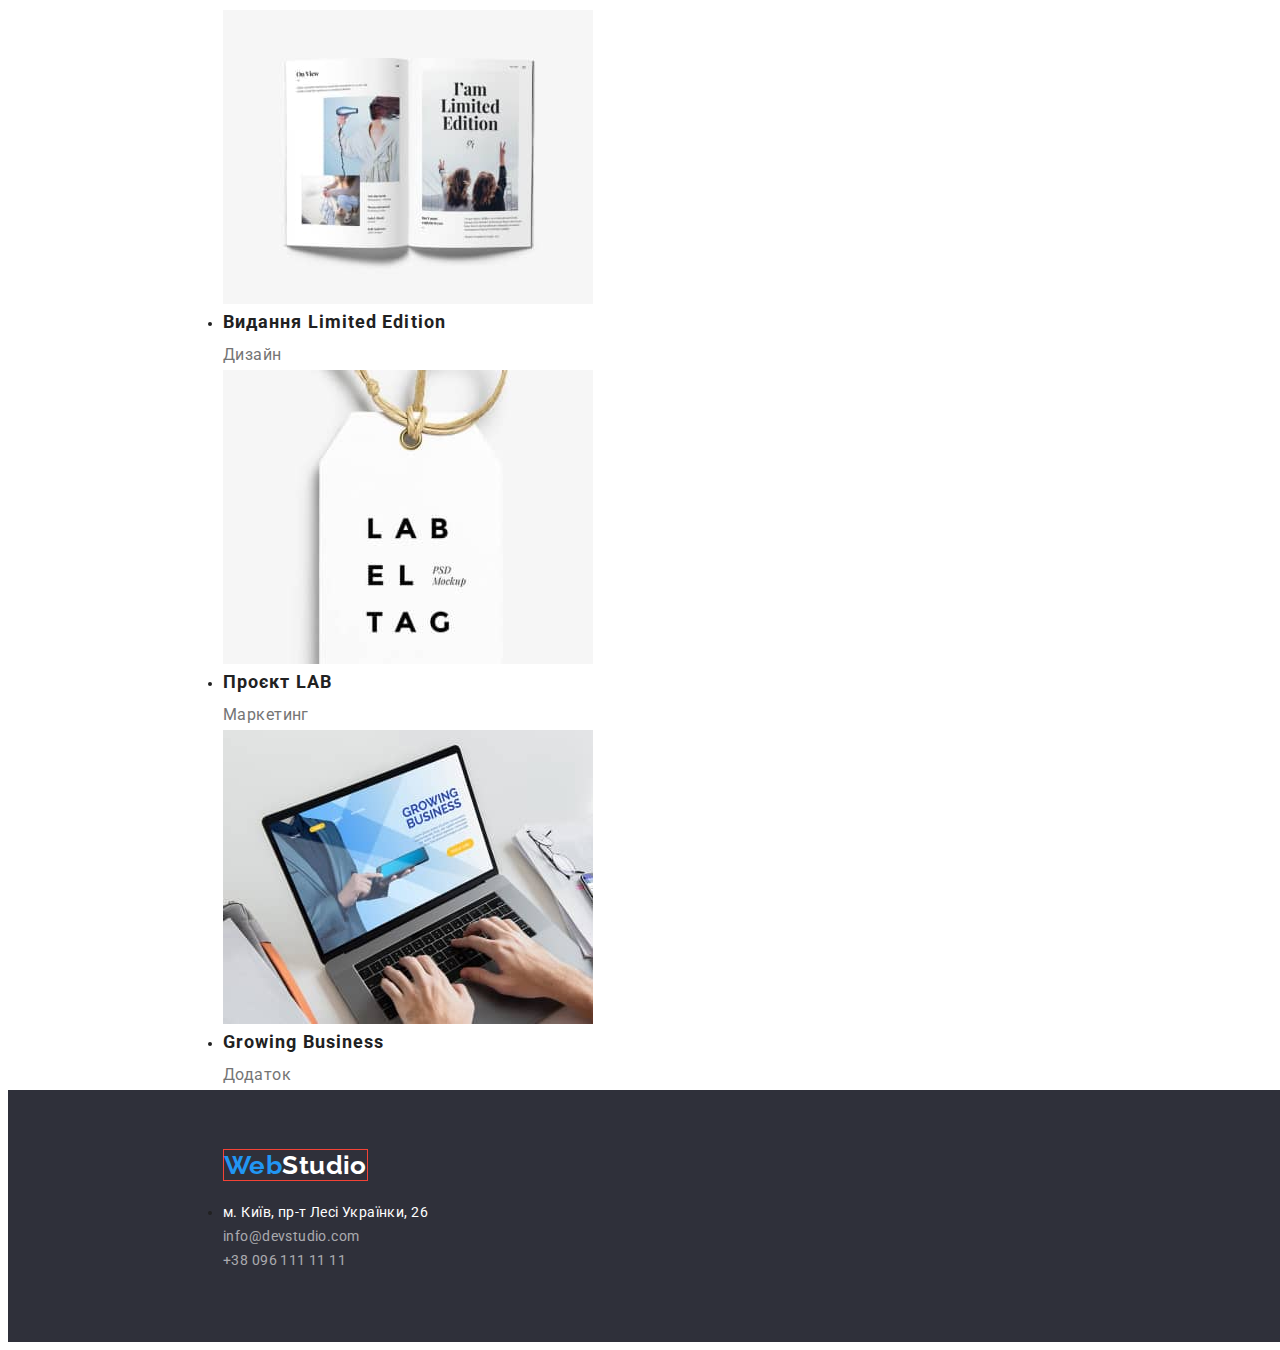
==== commit d3106a87: "отступы" ====
--- a/portfolio.html
+++ b/portfolio.html
@@ -22,13 +22,17 @@
   </head>
   <body>
     <!-- ?Hesder -->
-    <header class="page-header">
+    <header class="page-header container">
       <nav>
-        <a href="./index.html" class="logo link"
-          >Web<span class="accent">Studio</span></a
-        >
-        <ul class="">
-          <li><a href="./index.html" class="site-nav link">Студія</a></li>
+        <div class="icon">
+          <a href="./index.html" class="logo link"
+            >Web<span class="accent">Studio</span></a
+          >
+        </div>
+        <ul class="nav">
+          <li>
+            <a href="./index.html" class="site-nav link">Студія</a>
+          </li>
           <li>
             <a href="./portfolio.html" class="site-nav link current"
               >Портфоліо</a
@@ -37,7 +41,7 @@
           <li><a href="" class="site-nav link">Контакти</a></li>
         </ul>
       </nav>
-      <ul>
+      <ul class="nav">
         <li>
           <a href="mailto:info@devstudio.com" class="contact-link link"
             >info@devstudio.com</a
@@ -52,7 +56,7 @@
     </header>
     <main>
       <!-- ?Portfolio -->
-      <section>
+      <section class="container">
         <h1 class="visually-hidden">Портфоліо</h1>
         <ul class="list">
           <li><button type="button" class="button">Усі</button></li>
@@ -112,32 +116,36 @@
     </main>
     <!-- ?Footer -->
     <footer class="footer">
-      <a href="./index.html" class="logo link"
-        >Web<span class="accent">Studio</span></a
-      >
-      <address>
-        <ul>
-          <li>
-            <a
-              href="https://goo.gl/maps/CPtrU1FHBa2aNyZL9"
-              target="_blank"
-              rel="noopener noreferrer nofollow"
-              class="link-maps link"
-              >м. Київ, пр-т Лесі Українки, 26</a
-            >
-          </li>
-          <li>
-            <a href="mailto:info@devstudio.com" class="contact-link link"
-              >info@devstudio.com</a
-            >
-          </li>
-          <li>
-            <a href="tel:+380961111111" class="contact-link link"
-              >+38 096 111 11 11</a
-            >
-          </li>
-        </ul>
-      </address>
+      <div class="container">
+        <div class="logo-footer">
+          <a href="./index.html" class="logo link"
+            >Web<span class="accent">Studio</span></a
+          >
+        </div>
+        <address>
+          <ul>
+            <li>
+              <a
+                href="https://goo.gl/maps/CPtrU1FHBa2aNyZL9"
+                target="_blank"
+                rel="noopener noreferrer nofollow"
+                class="link-maps link"
+                >м. Київ, пр-т Лесі Українки, 26</a
+              >
+            </li>
+            <li class="list">
+              <a href="mailto:info@devstudio.com" class="contact-link link"
+                >info@devstudio.com</a
+              >
+            </li>
+            <li class="list">
+              <a href="tel:+380961111111" class="contact-link link"
+                >+38 096 111 11 11</a
+              >
+            </li>
+          </ul>
+        </address>
+      </div>
     </footer>
   </body>
 </html>
--- a/css/styles.css
+++ b/css/styles.css
@@ -12,12 +12,12 @@
 }
 
 body {
+   width: 1600px;
    background-color: var(--background-color-white);
    color: var(--text-color-black);
    font-family: Roboto, sans-serif;
    font-size: 14px;
    letter-spacing: 0.03em;
-   ;
 }
 
 h1,
@@ -33,6 +33,7 @@
    margin-top: 0px;
    margin-bottom: 0px;
    padding-left: 0px;
+
 }
 
 button {
@@ -53,11 +54,26 @@
    text-decoration: none;
 }
 
+.container {
+   width: 1170px;
+   margin-left: 200px;
+   margin-right: 200px;
+   padding-left: 15px;
+   padding-right: 15px;
+}
+
 /* ?Header */
 
-.page-header {}
+.page-heade {}
+
+.logo-header {
+   margin-top: 24px;
+   margin-bottom: 25px;
+}
 
 .logo {
+   border: 1px solid #f44336;
+
    font-family: 'Raleway';
    font-weight: 700;
    font-size: 26px;
@@ -71,6 +87,11 @@
    font-size: 26px;
    line-height: 1.19;
    color: var(--accent-color);
+}
+
+.nav {
+   margin-top: 32px;
+   margin-bottom: 32px;
 }
 
 .site-nav {
@@ -102,11 +123,14 @@
 /* ?Section 1 */
 
 .title {
+   width: 1600px;
+   height: 600px;
    background-color: var(--background-color-fond);
 
 }
 
 .title .subtitle {
+   text-align: center;
    font-weight: 900;
    font-size: 44px;
    line-height: 1.5;
@@ -146,6 +170,10 @@
 }
 
 .subject .subtitle {
+   border: 1px solid #f44336;
+   margin-top: 94px;
+   margin-bottom: 10px;
+
    font-size: 14px;
    font-weight: 700;
    line-height: 1.14;
@@ -153,6 +181,10 @@
 }
 
 .subject .slogan {
+   border: 1px solid #f44336;
+   margin-top: 94px;
+   margin-bottom: 50px;
+
    font-weight: 700;
    font-size: 36px;
    line-height: 1.16;
@@ -163,6 +195,10 @@
    color: var(--text-color-silver);
 }
 
+.subject .imeg {
+   margin-bottom: 94px;
+}
+
 
 
 
@@ -174,18 +210,26 @@
 }
 
 .heading .slogan {
+   margin-top: 94px;
+   margin-bottom: 50px;
+
    font-weight: 700;
    font-size: 36px;
    line-height: 1.16;
 }
 
 .heading .subtitle {
+   margin-top: 30px;
+
    font-weight: 500;
    font-size: 16px;
    line-height: 1.18;
 }
 
 .heading .desc {
+   margin-top: 10px;
+   margin-bottom: 30px;
+
    font-size: 16px;
    line-height: 1.18;
    color: var(--text-color-silver);
@@ -196,7 +240,15 @@
 
 .footer {
    background-color: var(--background-color-fond);
-}
+   width: 1600px;
+   height: 252px;
+}
+
+.logo-footer {
+   padding-top: 60px;
+   padding-bottom: 20px;
+}
+
 
 .footer .accent {
    font-family: 'Raleway';
@@ -213,16 +265,25 @@
 }
 
 .list .contact-link {
+   padding-top: 9px;
+
    font-weight: 400;
    line-height: 1.71;
    letter-spacing: 0.03em;
    color: rgba(255, 255, 255, 0.6);
 }
 
+.contact-link:last-of-type {
+   padding-bottom: 60px;
+}
+
 /* ?Portfolio */
 
 
 .list .button {
+   margin-top: 94px;
+   margin-bottom: 34px;
+
    background-color: var(--heading-background-color);
    width: auto;
    height: 38px;
